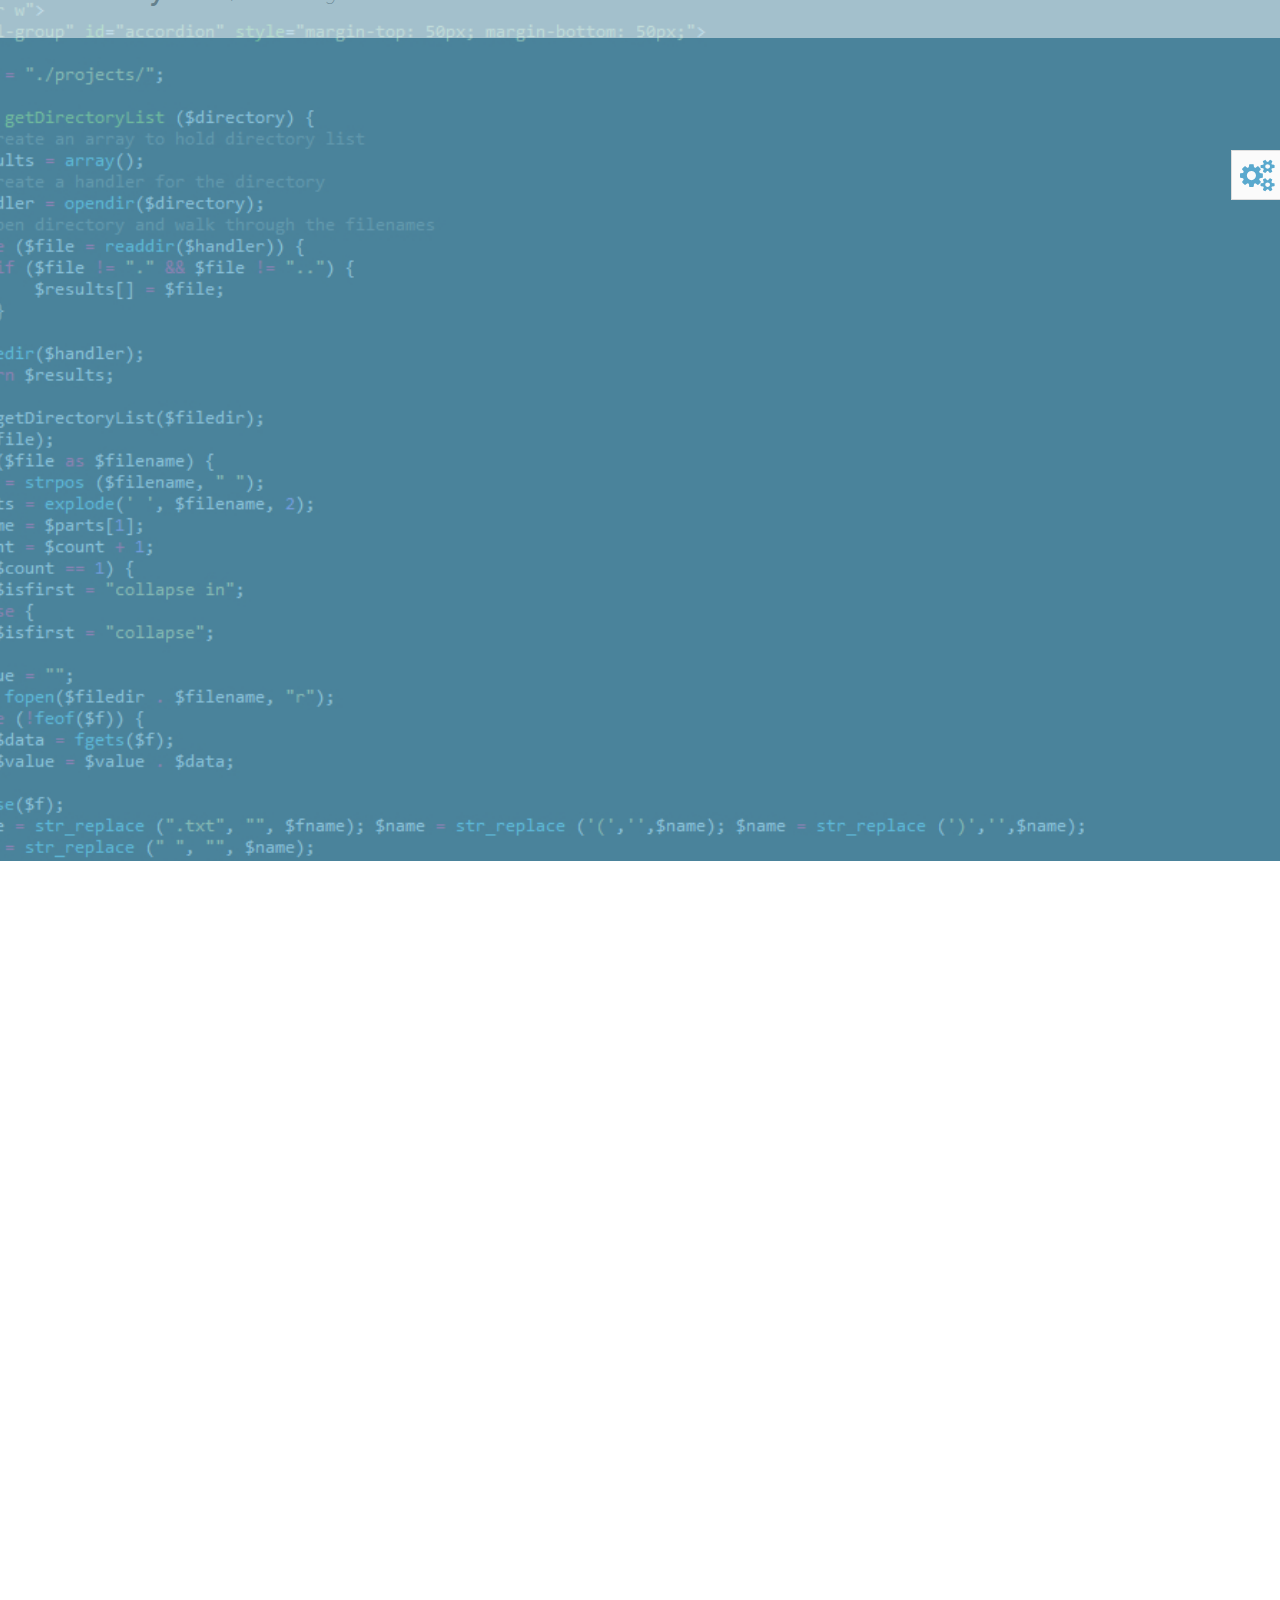
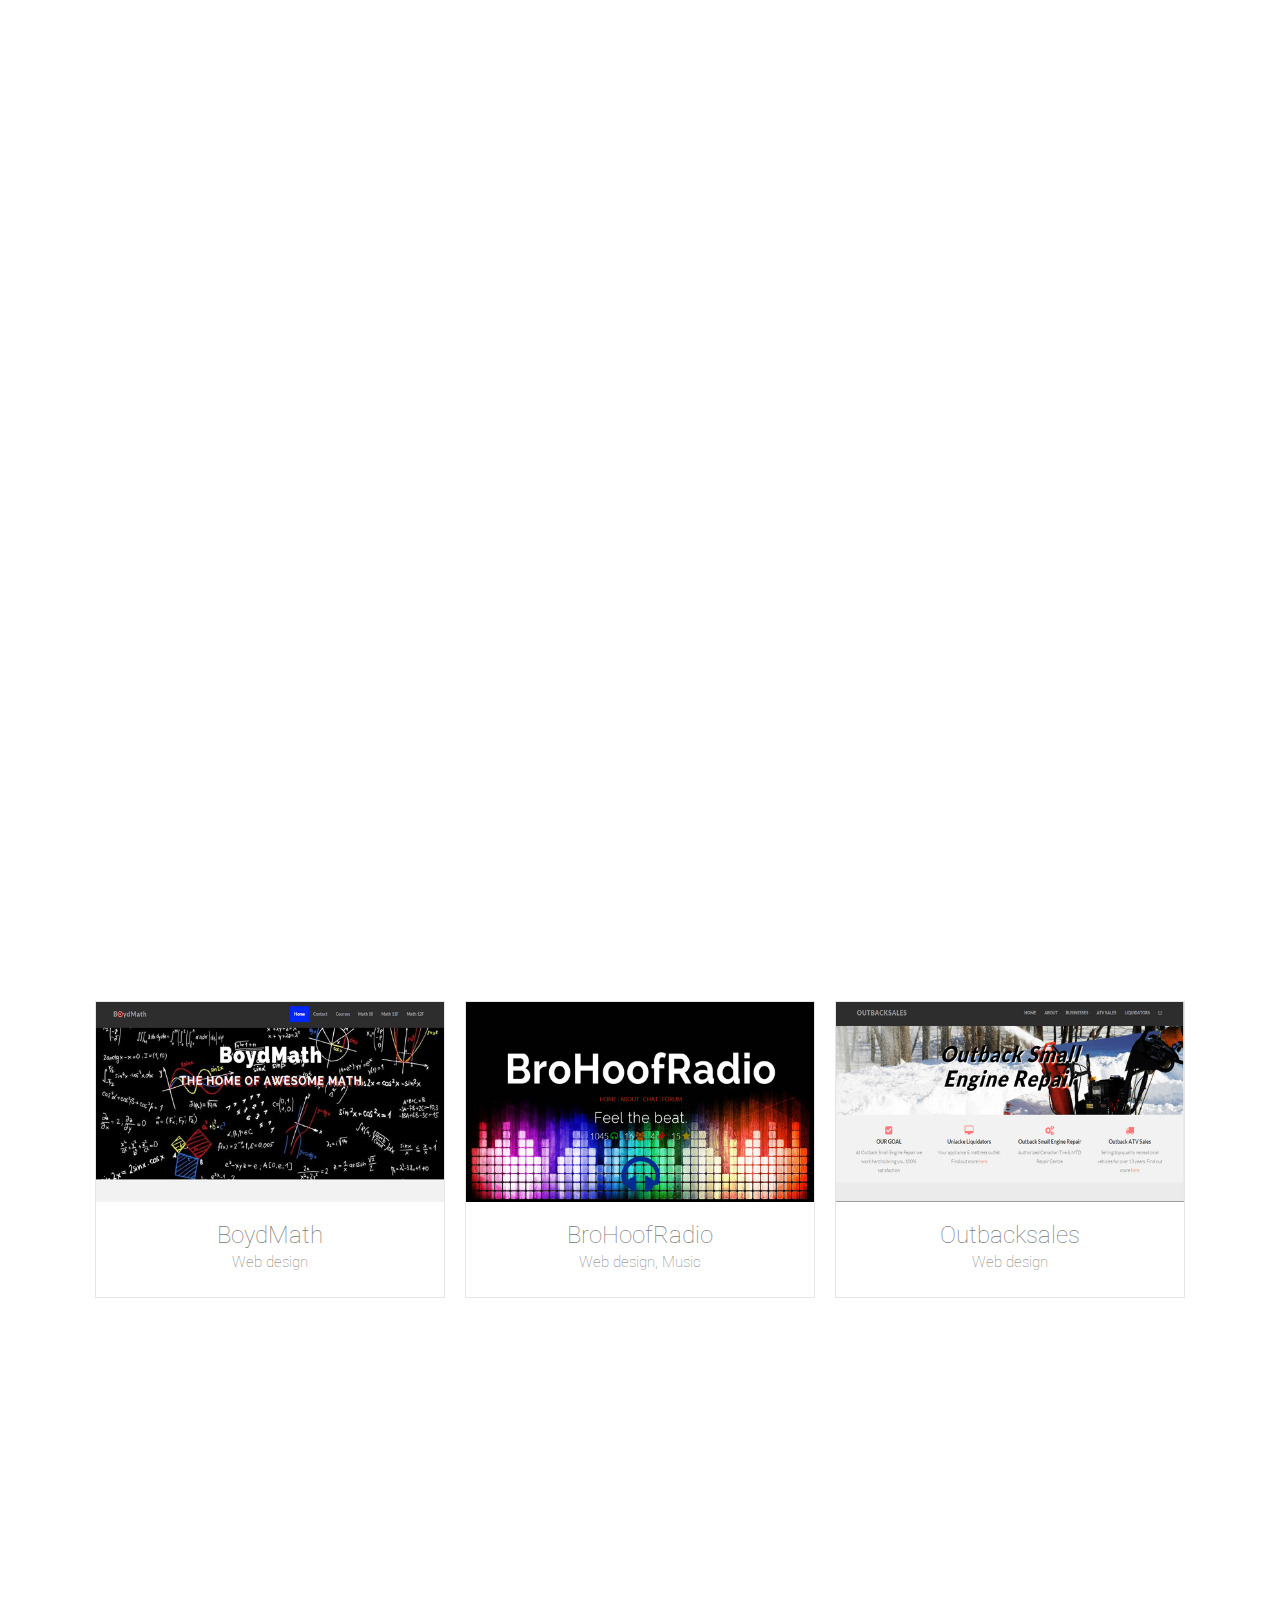
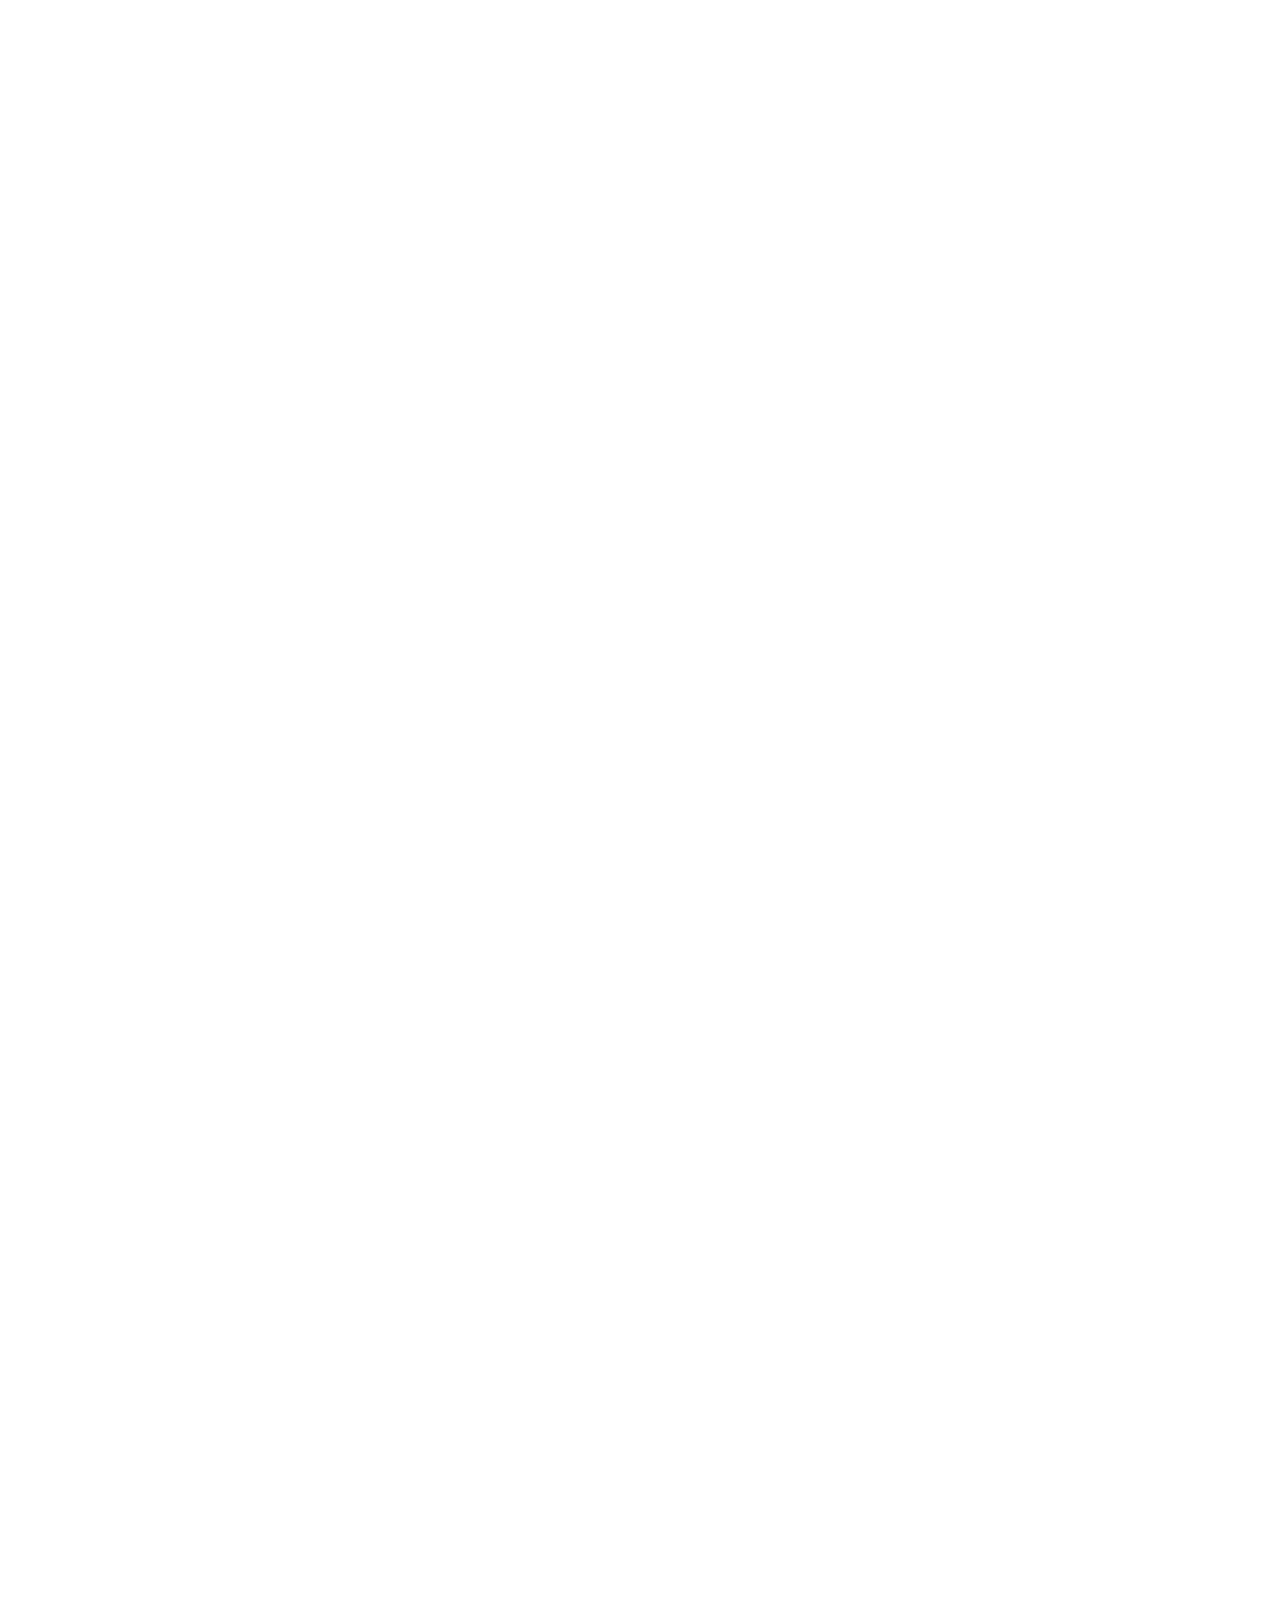
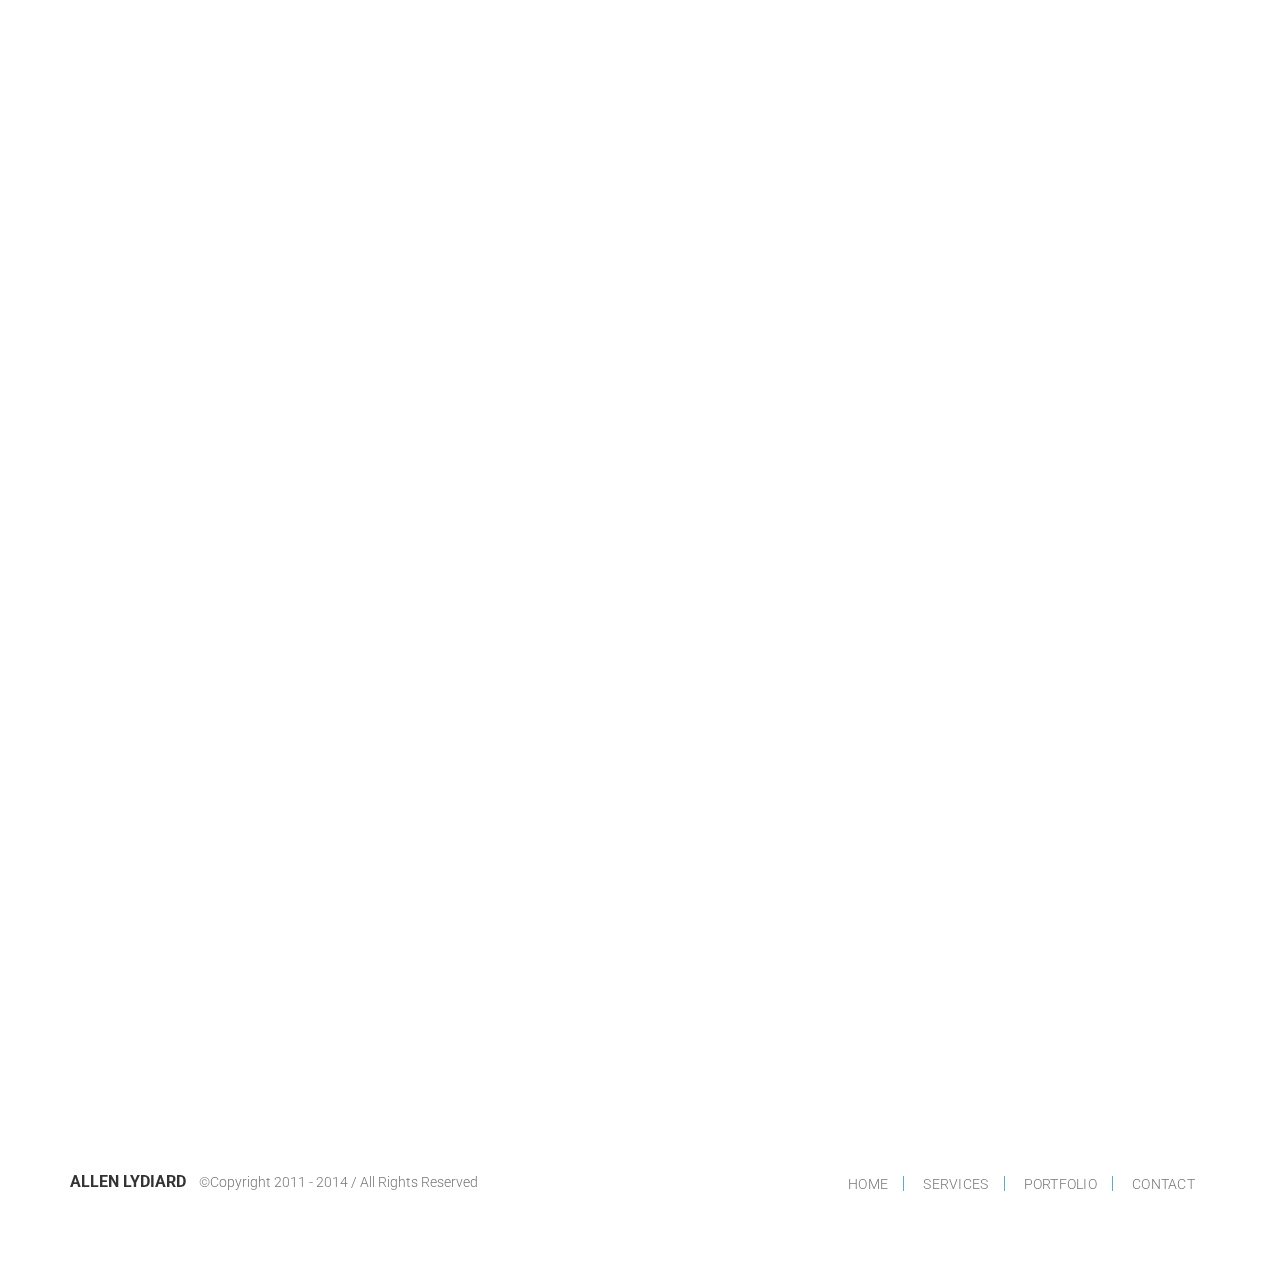
==== index.html @ 150e56ae "added files" ====
<!DOCTYPE html>
<html lang="en-US" class="no-js">
	<head>

		<!-- ==============================================
		Title and Meta Tags
		=============================================== -->
		<meta charset="utf-8">
		<title>Allen Lydiard Web Designer</title>
		<meta name="viewport" content="width=device-width, initial-scale=1, maximum-scale=1">
		<meta http-equiv="X-UA-Compatible" content="IE=edge">

		<!-- ==============================================
		Favicons
		=============================================== -->
		<link rel="shortcut icon" href="assets/favicon.ico">
		<link rel="apple-touch-icon" href="assets/apple-touch-icon.png">
		<link rel="apple-touch-icon" sizes="72x72" href="assets/apple-touch-icon-72x72.png">
		<link rel="apple-touch-icon" sizes="114x114" href="assets/apple-touch-icon-114x114.png">
		
		<!-- ==============================================
		CSS
		=============================================== -->    
		<link rel="stylesheet" href="css/bootstrap.min.css">
		<link rel="stylesheet" href="css/font-awesome.css">
		<link rel="stylesheet" href="css/flexslider.css">
		<link id="main" rel="stylesheet" href="css/shapes-blue.css">
		<link id="theme" rel="stylesheet" href="css/shapes-blue.css">
		<link rel="stylesheet" href="css/style-switcher.css">
		
		
		<!-- ==============================================
		Fonts
		=============================================== -->
		<link href='http://fonts.googleapis.com/css?family=Roboto:400,100,100italic,300,300italic,400italic,500,500italic,700,700italic,900,900italic' rel='stylesheet' type='text/css'>
		<!-- ==============================================
		JS
		=============================================== -->
			
		<!--[if lt IE 9]>
			<script src="js/respond.min.js"></script>
		<![endif]-->
		
		<script type="text/javascript" src="js/libs/modernizr.min.js"></script>
		
		
	</head>
  
	<body data-spy="scroll" data-target="#main-nav" data-offset="400">
	
		<!--=== PAGE PRELOADER ===-->
		<div id="page-loader"><h1 class='loader-logo'>Allen Lydiard<span> / Web Designer</span></h1><span class="page-loader-gif"></span></div>
		
		<!--=== BACKGROUND ===-->
		<div id="backgrounds" data-backgrounds="assets/1.jpg,assets/2.jpg,assets/3.jpg"></div>
		<div id="color-overlay"></div>
	
		<!-- ==============================================
		MAIN NAV
		=============================================== -->
		<div id="main-nav" class="navbar navbar-fixed-top">
			<div class="container">
			
				<div class="navbar-header">
				
					<button type="button" class="navbar-toggle" data-toggle="collapse" data-target="#site-nav">
						<span class="icon-bar"></span><span class="icon-bar"></span><span class="icon-bar"></span>
					</button>
					
					<!-- ======= LOGO ========-->
					<a class="navbar-brand scrollto" href="index.html#home"><i>Allen Lydiard<span> / Web Designer</span></i></a>
					<!-- <a class="navbar-brand scrollto ir-logo" href="#home">SHAPES<span> / Creative Studio</span></a> -->
				
				</div>
				
				<div id="site-nav" class="navbar-collapse collapse">
					<ul class="nav navbar-nav navbar-right">
						<li class="sr-only">
							<a href="index.html#home" class="scrollto">Home</a>
						</li>
						<li>
							<a href="index.html#services" class="scrollto">Services</a>
						</li>
						<li>
						<a href="index.html#portfolio" class="scrollto">Portfolio</a>
						</li>
						<li>
							<a href="index.html#about" class="scrollto">About</a>
						</li>
						<li>
						<a href="index.html#contact" class="scrollto">Contact</a>
						</li>
					</ul>
				</div><!--End navbar-collapse -->
				
			</div><!--End container -->
			
		</div><!--End main-nav -->
		
		<!-- ==============================================
		HEADER
		=============================================== -->
		<header id="home" class="jumbotron">
		
			<div class="container">
			
				<img class="img-responsive img-center header-logo" src="assets/drop.png" alt="">
			
				<div class="message-box clearfix">
				
					<div class="first-line">
						<p>Hello I am Allen and I am a web</p>
					</div>	
					
					<div class="second-line flexslider home-slider">
					
						<ul class="slides">
						
							<li><p>Designer</p></li>
							
							<li><p>Programmer</p></li>
							
						</ul>
						
					</div><!--End home-slider -->
					
				</div><!--End message-box -->
				
			</div><!--End container -->
			
		</header><!--End header -->
		
		<!-- ==============================================
		SERVICES
		=============================================== -->
		<section id="services" class="padding-bottom bg-light">
		
			<div class="container">
					
				<div class="section-header scrollimation fade-up">
				
					<div class="section-icon"><i class="fa fa-wrench"></i></div>
				
					<h1 class="section-title">Services</h1>
					
					<p class="section-description lead">I design and create awesome websites, as well I also fix computers no matter if its hardware, software, or malware. I also host websites.</p>
					
				</div><!--End section-header -->
			
				<div class="row">
					
						<div class="col-sm-4 item text-center scrollimation scale-in">
						
							<div class="icon"><i class="fa fa-tint"></i></div>
							<h3>I Design</h3>
							<h4>Websites</h4>
							<h4>Logos</h4>
							<h4>Slogans</h4>
							
						</div>
						
						<div class="col-sm-4 item text-center scrollimation scale-in d1">
						
							<div class="icon"><i class="fa fa-laptop"></i></div>
							<h3>I fix</h3>
							<h4>Hardware issues</h4>
							<h4>Software issues</h4>
							<h4>Malware infections</h4>
							
						</div>
						
						<div class="col-sm-4 item text-center scrollimation scale-in d2">
						
							<div class="icon"><i class="fa fa-heart-o"></i></div>
							<h3>I enjoy</h3>
							<h4>Designing</h4>
							<h4>Programming</h4>
							<h4>Helping</h4>
							
						</div>
						
					</div><!--End row -->
						
				<br/>
				<p class="lead text-center scrollimation fade-in">Want to talk about a custom solution? Contact me to discuss about it.</p>
				<p class="text-center scrollimation scale-in"><a class="btn btn-theme btn-lg scrollto" href="index.html#contact">Contact me</a></p>
				
			</div><!--End container -->
			
		</section><!--End services section-->
		
		<!-- ==============================================
		CALL TO ACTION
		=============================================== -->			
		<section class="bg-transparent cta">
		
			<div class="container">
			
				<div class="row">
					<div class="col-md-9 cta-message scrollimation fade-right">
						<p><strong>Web design</strong> is not just a job its also a passion and hobby for me</p>
					</div>
					<div class="col-md-3 cta-button scrollimation fade-left">
						<!-- nope--><p class="text-center"><a class="btn btn-theme btn-lg" href="index.html#portfolio" class="scrollto"><i class="fa fa-sitemap"></i>See the websites I designed.</a></p>
					</div>
				</div><!--End row-->
				
			</div><!--End container -->
			
		</section><!--End Call to Action -->

		<!-- ==============================================
		PORTFOLIO
		=============================================== -->		
		<section  id="portfolio">
		
			<div class="bg-light"><!--Start portfolio header -->
			
				<div class="container">
						
					<div class="section-header scrollimation fade-up">
					
						<div class="section-icon"><i class="fa fa-suitcase"></i></div>
					
						<h1 class="section-title">Portfolio</h1>
						
						<p class="section-description lead">I work hard to design a website that suits and meets the needs and wants of a client</p>
						
					</div><!--End section-header -->
					
					<!--==== Portfolio Filters ====-->
					
					<div id="filter-works" class="scrollimation fade-in">
					
						<ul data-filter="category">
							<li class="active">
								<a href="index.html#" data-category="*">All Categories</a>
							</li>
							<li>
								<a href="index.html#" data-category=".web-design">Web Design</a>
							</li>
<!-- 							<li>
								<a href="index.html#" data-category=".apps">Apps</a>
							</li>
							<li>
								<a href="index.html#" data-category=".ui-kits">UI Kits</a>
							</li>
						</ul>
						
						<ul data-filter="type">
							<li class="active">
								<a href="index.html#" data-type="*">All Types</a>
							</li>
							<li>
								<a href="index.html#" data-type=".image">Image</a>
							</li>
							<li>
								<a href="index.html#" data-type=".gallery">Gallery</a>
							</li>
							<li>
								<a href="index.html#" data-type=".video">Video</a>
							</li>
						</ul> -->
						
					</div><!--End portfolio filters -->
					
					
				
				</div><!--End container -->
			</div><!--End portfolio header -->
			
			
			<!--==== Project Preview Panel (DO NOT REMOVE)====-->
			
			<div id="preview-scroll"></div>
			<div id="preview-loader"></div>
			
			<div id="project-preview-wrapper">
			<div id="project-preview">
				
				<div class="container">
				
					<div class="preview-header">
						<h1 class="preview-title"></h1><span class="close-preview"><i class="fa fa-times"></i></span>
					</div>
				
					<div class="row">
					
						<div id="preview-media" class="col-md-8"></div>
						
						<div id="preview-details" class="col-md-4">
							<h2>Project Details</h2>
							<ul></ul>
						</div>
						
					</div>
					
					<div id="preview-content" class="row"></div>
				
				</div><!--End container -->
				
			</div><!--End #project-preview panel-->
			</div><!--End #project-preview-wrapper-->
			
			<div class="padding-bottom bg-light"><!--Start Projects Band-->
			
				<div class="container masonry-wrapper">
				
					<div id="projects-container" class="">
					
						<!-- ==============================================
						SINGLE PROJECT ITEM
						=============================================== -->	
						 <article class="project-item web-design image y2013">
							<a href="index.html#">
								<img class="img-responsive project-thumb" src="assets/projects/bm.png"  alt="">
								
								<div class="details">
									<h3 class="project-title">BoydMath</h3>
									<small>Web design</small>
								</div>
							</a>
							
							<div class="sr-only">
								<div class="project-media" data-images="assets/projects/bm.png,assets/projects/bm1.png"></div>
								<div class="project-attributes">
									<div class="newline"><span>Date : </span>March 2014</div>
									<div class="newline"><span>Client : </span>Mr.Boyd(My Grade 10 Math Teacher)</div>
									<div class="newline"><span>Categories : </span>Web Design</div>
									<div class="newline"><span>Website : </span><a href="http://www.boydmath.ca">www.boydmath.ca</a></div>
								</div>
							
								<div class="project-description">
								
									<div class="col-md-4">
										<h2>The Challenge</h2>
										<p>I didn't like the website my math teacher had before so I decided to build him a new one</p>
									</div>
									
									<div class="col-md-4">
										<h2>The Solution</h2>
										<p>Build an easy to navigate and good looking website</p>
									</div>
									
									<div class="col-md-4">
										<h2>The Result</h2>
										<p>A very awesome and easy to use website.</p>
									</div>
									
								</div>
							</div><!-- End Project Preview -->
							
						</article>
						<!-- ==============================================
						END PROJECT ITEM
						=============================================== -->						
						
						<article class="project-item web-design apps gallery y2013">
							<a href="index.html#">
								<img class="img-responsive project-thumb" src="assets/projects/bhr.png"  alt=""><!--Project thumb -->
								
								<div class="details">
									<h3 class="project-title">BroHoofRadio</h3><!--Project Title -->
									<small>Web design, Music</small><!--Project Categories -->
								</div>
							</a>
							<!--==== Project Preview ====-->
							<div class="sr-only">
								<div class="project-media" data-images="assets/projects/bhr.png,assets/projects/bhr1.png"></div>
								<div class="project-attributes">
									<div class="newline"><span>Date : </span>December 2013</div>
									<div class="newline"><span>Client : </span>BroHoofRadio</div>
									<div class="newline"><span>Categories : </span>Web Design, Music</div>
									<div class="newline"><span>Website : </span><a href="http://www.brohoofradio.co.uk">www.brohoofradio.co.uk</a></div>
								</div>
							
								<div class="project-description">
								
									<div class="col-md-4">
										<h2>The Challenge</h2>
										<p>My friend Rainin wanted a website for his radio station BroHoofRadio</p>
									</div>
									
									<div class="col-md-4">
										<h2>The Solution</h2>
										<p>Create a website that uses spreaker's api service to list and allow playback of all the radio recordings and tracks.</p>
									</div>

									 <div class="col-md-4">
										<h2>The Result</h2>
										<p>An amazing and awesome website for BroHoofRadio</p>
									</div>
									
								</div>
							</div><!-- End Project Preview -->
							
						</article>
						
						<!-- <article class="project-item ui-kits apps gallery y2013">
							<a href="index.html#">
								<img class="img-responsive project-thumb" src="assets/projects/moscow-tsum.jpg"  alt="">
								
								<div class="details">
									<h3 class="project-title">Moscow Tsum</h3><
									<small>UI-Kits, Gallery</small>
								</div>
							</a>
						
							<div class="sr-only">
								<div class="project-media" data-images="assets/projects/moscow-tsum-full1.jpg,assets/projects/moscow-tsum-full2.jpg"></div>
								<div class="project-attributes">
									<div class="newline"><span>Date : </span>May 2013</div>
									<div class="newline"><span>Client : </span>Google Inc.</div>
									<div class="newline"><span>Categories : </span>Apps, UI Kits</div>
									<div class="newline"><span>Website : </span><a href="index.html#link">www.example.com</a></div>
								</div>
							
								<div class="project-description">
								
									<div class="col-md-12">
										<h2>The Challenge</h2>
										<p>Lorem ipsum dolor sit amet, consectetur adipiscing elit. Nam sapien risus, blandit at fringilla ac, varius sed dolor. Donec augue lacus, vulputate sed consectetur facilisis, interdum pharetra ligula. Nulla suscipit erat nibh, ut porttitor nisl dapibus eu.</p>
										<p>Lorem ipsum dolor sit amet, consectetur adipiscing elit. Nam sapien risus, blandit at fringilla ac, varius sed dolor. Donec augue lacus, vulputate sed consectetur facilisis, interdum pharetra ligula. Nulla suscipit erat nibh, ut porttitor nisl dapibus eu.</p>
									</div>
									
								</div>
							</div>End Project Preview -->
							
						</article>
						
					<!--	<article class="project-item web-design ui-kits gallery y2012">
							<a href="index.html#">
								<img class="img-responsive project-thumb" src="assets/projects/own-the-nigh.jpg"  alt="">
								
								<div class="details">
									<h3 class="project-title">Own the Night</h3>
									<small>Web design, Gallery</small>
								</div>
							</a>
						
							<div class="sr-only">
								<div class="project-media" data-images="assets/projects/own-the-nigh-full1.jpg,assets/projects/own-the-nigh-full2.jpg"></div>
								<div class="project-attributes">
									<div class="newline"><span>Date : </span>November 2012</div>
									<div class="newline"><span>Client : </span>Company SA</div>
									<div class="newline"><span>Categories : </span>Web Design, UI Kits</div>
									<div class="newline"><span>Website : </span><a href="index.html#link">www.example.com</a></div>
								</div>
							
								<div class="project-description">
								
									<div class="col-md-4">
										<h2>The Challenge</h2>
										<p>Lorem ipsum dolor sit amet, consectetur adipiscing elit. Nam sapien risus, blandit at fringilla ac, varius sed dolor. Donec augue lacus, vulputate sed consectetur facilisis, interdum pharetra ligula. Nulla suscipit erat nibh, ut porttitor nisl dapibus eu.</p>
									</div>
									
									<div class="col-md-4">
										<h2>The Solution</h2>
										<p>Lorem ipsum dolor sit amet, consectetur adipiscing elit. Nam sapien risus, blandit at fringilla ac, varius sed dolor. Donec augue lacus, vulputate sed consectetur facilisis, interdum pharetra ligula. Nulla suscipit erat nibh, ut porttitor nisl dapibus eu.</p>
									</div>
									
									<div class="col-md-4">
										<h2>The Result</h2>
										<p>Lorem ipsum dolor sit amet, consectetur adipiscing elit. Nam sapien risus, blandit at fringilla ac, varius sed dolor. Donec augue lacus, vulputate sed consectetur facilisis, interdum pharetra ligula. Nulla suscipit erat nibh, ut porttitor nisl dapibus eu.</p>
									</div>
									
								</div>
							</div> End Project Preview -->
							
						</article>
						
						<!-- <article class="project-item apps video y2012">
							<a href="index.html#">
								<img class="img-responsive project-thumb" src="assets/projects/joyl.jpg"  alt="">
								
								<div class="details">
									<h3 class="project-title">Joyl</h3>
									<small>Apps, Video</small>
								</div>
							</a>
						
							<div class="sr-only">
								<div class="project-media" data-video='<iframe src="http://player.vimeo.com/video/81183852" width="500" height="281" frameborder="0" webkitallowfullscreen mozallowfullscreen allowfullscreen></iframe>'></div>
								<div class="project-attributes">
									<div class="newline"><span>Date : </span>June 2012</div>
									<div class="newline"><span>Client : </span>Microsoft Inc.</div>
									<div class="newline"><span>Categories : </span>Apps</div>
									<div class="newline"><span>Website : </span><a href="index.html#link">www.example.com</a></div>
								</div>
							
								<div class="project-description">
								
									<div class="col-md-6">
										<h2>The Challenge</h2>
										<p>Lorem ipsum dolor sit amet, consectetur adipiscing elit. Nam sapien risus, blandit at fringilla ac, varius sed dolor. Donec augue lacus, vulputate sed consectetur facilisis, interdum pharetra ligula. Nulla suscipit erat nibh, ut porttitor nisl dapibus eu.</p>
									</div>
									
									<div class="col-md-6">
										<h2>The Solution</h2>
										<p>Lorem ipsum dolor sit amet, consectetur adipiscing elit. Nam sapien risus, blandit at fringilla ac, varius sed dolor. Donec augue lacus, vulputate sed consectetur facilisis, interdum pharetra ligula. Nulla suscipit erat nibh, ut porttitor nisl dapibus eu.</p>
									</div>
									
								</div>
							</div>End Project Preview -->
							
						</article>
						
						<article class="project-item web-design apps video y2012">
							<a href="index.html#">
								<img class="img-responsive project-thumb" src="assets/projects/obs.png"  alt=""><!--Project thumb -->
								
								<div class="details">
									<h3 class="project-title">Outbacksales</h3><!--Project Title -->
									<small>Web design</small><!--Project Categories -->
								</div>
							</a>
							<!--==== Project Preview ====-->
							<div class="sr-only">
								<div class="project-media" data-images="assets/projects/obs.png,assets/projects/obs1.png,assets/projects/obs2.png"></div>
								<div class="project-attributes">
									<div class="newline"><span>Date : </span>February 2014</div>
									<div class="newline"><span>Client : </span>Garnet Trimper</div>
									<div class="newline"><span>Categories : </span>Web Design</div>
									<div class="newline"><span>Website : </span><a href="http://www.outbacksales.ca">www.outbacksales.ca</a></div>
								</div>
							
								<div class="project-description">
								
									<div class="col-md-4">
										<h2>The Challenge</h2>
										<p>Build a website for the client to advertise his businesses</p>
									</div>

										<div class="col-md-4">
										<h2>The Solution</h2>
										<p>Create a website where the user can learn about his businesses</p>
									</div>
									 <div class="col-md-4">
										<h2>The Result</h2>
										<p>A fine site that is easily useable.</p>
									</div>		
								</div>
							</div><!-- End Project Preview -->
							
						</article>
							
						<!-- <article class="project-item apps ui-kits video y2011">
							<a href="index.html#">
								<img class="img-responsive project-thumb" src="assets/projects/coffe_connect.jpg"  alt="">
								
								<div class="details">
									<h3 class="project-title">Coffee Connect</h3>
									<small>UI-Kits, Video</small>
								</div>
							</a>
						
							<div class="sr-only">
								<div class="project-media" data-video='<iframe width="640" height="360" src="http://www.youtube.com/embed/JOP-_8TFWn8?feature=player_detailpage&amp;html5=1" frameborder="0" allowfullscreen></iframe>'></div>
								<div class="project-attributes">
									<div class="newline"><span>Date : </span>November 2011</div>
									<div class="newline"><span>Client : </span>Company SA</div>
									<div class="newline"><span>Categories : </span>Apps, UI Kits</div>
									<div class="newline"><span>Website : </span><a href="index.html#link">www.example.com</a></div>
								</div>
							
								<div class="project-description">
								
									<div class="col-md-4">
										<h2>The Challenge</h2>
										<p>Lorem ipsum dolor sit amet, consectetur adipiscing elit. Nam sapien risus, blandit at fringilla ac, varius sed dolor. Donec augue lacus, vulputate sed consectetur facilisis, interdum pharetra ligula. Nulla suscipit erat nibh, ut porttitor nisl dapibus eu.</p>
									</div>
									
									<div class="col-md-4">
										<h2>The Solution</h2>
										<p>Lorem ipsum dolor sit amet, consectetur adipiscing elit. Nam sapien risus, blandit at fringilla ac, varius sed dolor. Donec augue lacus, vulputate sed consectetur facilisis, interdum pharetra ligula. Nulla suscipit erat nibh, ut porttitor nisl dapibus eu.</p>
									</div>
									
									<div class="col-md-4">
										<h2>The Result</h2>
										<p>Lorem ipsum dolor sit amet, consectetur adipiscing elit. Nam sapien risus, blandit at fringilla ac, varius sed dolor. Donec augue lacus, vulputate sed consectetur facilisis, interdum pharetra ligula. Nulla suscipit erat nibh, ut porttitor nisl dapibus eu.</p>
									</div>
									
								</div>
							</div> End Project Preview -->
							
						</article>
						
						<!-- <article class="project-item ui-kits video y2011">
							<a href="index.html#">
								<img class="img-responsive project-thumb" src="assets/projects/tagbrand.jpg"  alt="">
								
								<div class="details">
									<h3 class="project-title">Tagbrand</h3>
									<small>UI-Kits, Video</small>
								</div>
							</a>
							
							<div class="sr-only">
								<div class="project-media" data-video='<iframe width="640" height="360" src="http://www.youtube.com/embed/JuyB7NO0EYY?feature=player_detailpage&amp;html5=1" frameborder="0" allowfullscreen></iframe>'></div>
								<div class="project-attributes">
									<div class="newline"><span>Date : </span>October 2011</div>
									<div class="newline"><span>Client : </span>Microsoft Inc.</div>
									<div class="newline"><span>Categories : </span>UI Kits</div>
									<div class="newline"><span>Website : </span><a href="index.html#link">www.example.com</a></div>
								</div>
							
								<div class="project-description">
								
									<div class="col-md-6">
										<h2>The Challenge</h2>
										<p>Lorem ipsum dolor sit amet, consectetur adipiscing elit. Nam sapien risus, blandit at fringilla ac, varius sed dolor. Donec augue lacus, vulputate sed consectetur facilisis, interdum pharetra ligula. Nulla suscipit erat nibh, ut porttitor nisl dapibus eu.</p>
									</div>
									
									<div class="col-md-6">
										<h2>The Solution</h2>
										<p>Lorem ipsum dolor sit amet, consectetur adipiscing elit. Nam sapien risus, blandit at fringilla ac, varius sed dolor. Donec augue lacus, vulputate sed consectetur facilisis, interdum pharetra ligula. Nulla suscipit erat nibh, ut porttitor nisl dapibus eu.</p>
									</div>
									
								</div>
							</div>End Project Preview -->
							
						</article>
						
						<!-- <article class="project-item apps image y2011">
							<a href="index.html#">
								<img class="img-responsive project-thumb" src="assets/projects/owzzup.jpg"  alt="">
								
								<div class="details">
									<h3 class="project-title">Owzzup</h3>
									<small>Apps, Image</small>
								</div>
							</a>
							
							<div class="sr-only">
								<div class="project-media" data-images="assets/projects/owzzup-full.jpg"></div>
								<div class="project-attributes">
									<div class="newline"><span>Date : </span>April 2011</div>
									<div class="newline"><span>Client : </span>Google Inc.</div>
									<div class="newline"><span>Categories : </span>Apps</div>
									<div class="newline"><span>Website : </span><a href="index.html#link">www.example.com</a></div>
								</div>
							
								<div class="project-description">
								
									<div class="col-md-12">
										<h2>The Challenge</h2>
										<p>Lorem ipsum dolor sit amet, consectetur adipiscing elit. Nam sapien risus, blandit at fringilla ac, varius sed dolor. Donec augue lacus, vulputate sed consectetur facilisis, interdum pharetra ligula. Nulla suscipit erat nibh, ut porttitor nisl dapibus eu.</p>
										<p>Lorem ipsum dolor sit amet, consectetur adipiscing elit. Nam sapien risus, blandit at fringilla ac, varius sed dolor. Donec augue lacus, vulputate sed consectetur facilisis, interdum pharetra ligula. Nulla suscipit erat nibh, ut porttitor nisl dapibus eu.</p>
									</div>
									
								</div>
							</div> End Project Preview -->
							
						</article>
						
					</div><!-- End #projects-container --> 
					
				</div><!-- End container --> 
				
				<div class="container">
					<br/>
					<p class="lead text-center scrollimation fade-in">I are ready for the next challenge. <span class="primary">Yours!</span></p>
					<p class="text-center scrollimation scale-in"><a class="btn btn-theme btn-lg scrollto" href="index.html#contact">Contact me</a></p>
					
				</div>
			</div><!--End Projects Band-->
			
		</section><!-- End portfolio section -->
			
		<!-- ==============================================
		TESTIMONIALS
		=============================================== -->	
	<!--	<section id="testimonials" class="bg-transparent">
		
			<div class="container scrollimation fade-left">
			
				<div class="quote-icon"><!-- Testimonials Icon 
					<i class="fa fa-quote-left"></i>
				</div>
				
				<div class="row">
				
					<div class="col-sm-8 col-sm-offset-2">
					
						<div id="testimonials-slider" class="flexslider">
						
							<ul class="slides">
								<!--Single Testimonial
								<li>
									<p class="testimonial">Lorem ipsum dolor sit amet, consectetur adipiscing elit. Nam sapien risus, blandit at fringilla ac, varius sed dolor.</p>
									<img class="client-img img-circle" src="assets/client1.jpg" alt="" />
									<p class="client">John Doe / <span>Google Inc.</span></p>
								</li><!--End Single Testimonial
								<li>
									<p class="testimonial">Lorem ipsum dolor sit amet, consectetur adipiscing elit. Nam sapien risus, blandit at fringilla ac, varius sed dolor.</p>
									<img class="client-img img-circle" src="assets/client2.jpg" alt="" />
									<p class="client">John Doe / <span>Microsoft</span></p>
								</li>
								<li>
									<p class="testimonial">Lorem ipsum dolor sit amet, consectetur adipiscing elit. Nam sapien risus, blandit at fringilla ac, varius sed dolor.</p>
									<img class="client-img img-circle" src="assets/client3.jpg" alt="" />
									<p class="client">John Doe / <span>Amazon</span></p>
								</li>
							</ul>
							
						</div><!-- End slider -->
						
					</div><!-- End col -->
					
				</div><!-- End row -->
				
			</div><!-- End container -->
			
		</section><!-- End Testimonials section -->
		
		<!-- ==============================================
		ABOUT
		=============================================== -->
		<section id="about" class="padding-bottom bg-light">
		
			<div class="container">
					
				<div class="section-header scrollimation fade-up">
				
					<div class="section-icon"><i class="fa fa-users"></i></div>
				
					<h1 class="section-title">About me</h1>
					
					<p class="section-description lead">Learn more about me here</p>
					
				</div><!--End section-header -->
			
				<div class="row">
					
					<!--Single Member
					<div class="col-sm-4 member text-center scrollimation fade-right d2">
						
						<div class="member-title">
							<h2>Richard Roe</h2>
							<p>Lead Developer</p>
						</div>
						
						<div class="img-wrapper">
							<img class="img-responsive shadow" src="assets/member1_shadow_new.png" alt="">
							<img class="img-responsive main-img" src="assets/member1_new.png" alt="">
						</div>
						
						<a class="details-btn" href="index.html#link" data-toggle="collapse" data-target="#member1-details"><i class="fa fa-plus"></i><span>Info</span></a>
						
						<div id="member1-details" class="collapse">
						
							<div class="member-details">
							
								<p>Lorem ipsum dolor sit amet, consectetur adipiscing elit. Quisque imperdiet nibh nec adipiscing accumsan. Phasellus eu dapibus magna. Sed rutrum est dapibus ipsum ultricies, et tempus nisl commodo. Ut massa nibh, tempor et vehicula id, adipiscing id augue. Nam lobortis nunc et sapien dictum bibendum. Proin sit amet mauris aliquet, lobortis turpis eu, tincidunt felis. Integer semper mauris nec tellus mollis, at bibendum nunc euismod.</p> 
								<ul class="member-socials">
									<li><a href="index.html#link"><i class="fa fa-twitter"></i></a></li>
									<li><a href="index.html#link"><i class="fa fa-facebook"></i></a></li>
									<li><a href="index.html#link"><i class="fa fa-google-plus"></i></a></li>
								</ul>
							</div>
						</div>
					</div> End Single Member-->
					
					<div class="col-sm-4 member lead-member text-center scrollimation fade-in d1">
						
						<div class="member-title">
							<h2>Allen Lydiard</h2>
							<p>Designer, Programmer &amp; Owner</p>
						</div>
						
						<div class="img-wrapper">
							<img class="img-responsive shadow" src="assets/meshadow.png" alt="">
							<img class="img-responsive main-img" src="assets/me.png" alt="">
						</div>
						
						<a class="details-btn" data-toggle="collapse" data-target="#member2-details"><i class="fa fa-plus"></i><span>Info</span></a>
						
						<div id="member2-details" class="collapse">
						
							<div class="member-details">
							
								<p>Hello I am a young web programmer/designer I enjoy helping friends and family with computer technology and I am always willing to lend a hand. I am a friendly person and easy to get along with so if you have any questions feel free to ask.</p> 
								<ul class="member-socials">
									<li><a href="http://www.twitter.com/allenlydiard"><i class="fa fa-twitter"></i></a></li>
									<li><a href="https://www.facebook.com/allen.lydiard"><i class="fa fa-facebook"></i></a></li>
									<li><a href="https://plus.google.com/u/0/115514856674002576357/"><i class="fa fa-google-plus"></i></a></li>
								</ul>
							</div>
						</div>
					</div>
					
					<!-- <div class="col-sm-4 member text-center scrollimation fade-left d3">
					
						<div class="member-title">
							<h2>Jane Doe</h2>
							<p>Designer</p>
						</div>
						
						<div class="img-wrapper">
							<img class="img-responsive shadow" src="assets/member3_shadow.png" alt="">
							<img class="img-responsive main-img" src="assets/member3.png" alt="">
						</div>
						
						<a class="details-btn" href="index.html#link" data-toggle="collapse" data-target="#member3-details"><i class="fa fa-plus"></i><span>Info</span></a>
						
						<div id="member3-details" class="collapse">
						
							<div class="member-details">
							
								<p>Lorem ipsum dolor sit amet, consectetur adipiscing elit. Quisque imperdiet nibh nec adipiscing accumsan. Phasellus eu dapibus magna. Sed rutrum est dapibus ipsum ultricies, et tempus nisl commodo. Ut massa nibh, tempor et vehicula id, adipiscing id augue. Nam lobortis nunc et sapien dictum bibendum. Proin sit amet mauris aliquet, lobortis turpis eu, tincidunt felis. Integer semper mauris nec tellus mollis, at bibendum nunc euismod.</p> 
								<ul class="member-socials">
									<li><a href="index.html#link"><i class="fa fa-twitter"></i></a></li>
									<li><a href="index.html#link"><i class="fa fa-facebook"></i></a></li>
									<li><a href="index.html#link"><i class="fa fa-google-plus"></i></a></li>
								</ul>
							</div>
						</div>
					</div>
					
				</div> End row -->
				
			</div><!--End container -->
			
		</section><!--End about section-->
	
		<!-- ==============================================
		TWITTER FEED
		=============================================== -->	
		<section id="twitter" class="bg-transparent">
		
			<div class="container scrollimation fade-right">
			
				<div class="twitter-icon"><!-- Twitter Icon -->
					<i class="fa fa-twitter"></i>
				</div>
				
				<div class="row">
				
					<div class="col-sm-8 col-sm-offset-2">
					
						<div id="twitter-slider" class="flexslider" data-widget-id="451148333038329856" data-tweets-length="3">
						
						</div><!-- End slider -->
						
					</div><!-- End col -->
					
				</div><!-- End row -->
				
			</div><!-- End container -->
			
		</section><!-- End Twitter section -->

		<!-- ==============================================
		CONTACT
		=============================================== -->	
		<section id="contact" class="padding-bottom bg-light">
		
			<div class="container">
			
				<div class="section-header scrollimation fade-up">
				
					<div class="section-icon"><i class="fa fa-envelope"></i></div>
				
					<h1 class="section-title">Contact</h1>
					
					<p class="section-description lead">Are you ready to start your project? I will help you.<br/>Feel free to email me or call me.</p>
					
				</div><!--End section-header -->
				
				<div class="row">
				
					<!--=== Contact Form ===-->

					<form id="contact-form" class="col-sm-6 scrollimation fade-right" action="./mail.php" method="post" novalidate>
						
						<h3 class="primary">Drop us a line</h3>
						
						<div class="form-group">
						  <label class="control-label" for="contact-name">Name</label>
						  <div class="controls">
							<input id="contact-name" name="contactName" placeholder="Your name" class="form-control input-lg requiredField" type="text" data-error-empty="Please enter your name">
							<i class="fa fa-user"></i>
						  </div>
						</div><!-- End name input -->
						
						<div class="form-group">
						  <label class="control-label" for="contact-mail">Email</label>
						  <div class=" controls">
							<input id="contact-mail" name="email" placeholder="Your email" class="form-control input-lg requiredField" type="email" data-error-empty="Please enter your email" data-error-invalid="Invalid email address">
							<i class="fa fa-envelope"></i>
						  </div>
						</div><!-- End email input -->
						
						<div class="form-group">
						  <label class="control-label" for="contact-message">Message</label>
							<div class="controls">
								<textarea id="contact-message" name="comments"  placeholder="Your message" class="form-control input-lg requiredField" rows="6" data-error-empty="Please enter your message"></textarea>
								<i class="fa fa-comment"></i>
							</div>
						</div><!-- End textarea -->
						
						<p><button name="submit" type="submit" class="btn btn-theme btn-block" data-error-message="Error!" data-sending-message="Sending..." data-ok-message="Message Sent"><i class="fa fa-location-arrow"></i>Send Message</button></p>
						<input type="hidden" name="submitted" id="submitted" value="true" />
						
					</form><!-- End contact-form -->
				
					<div class="col-sm-5 col-sm-offset-1 contact-info">
						
						<div class="scrollimation scale-in">
						<h3 class="primary">Contact me</h3>
							<ul class="address">
								<!--<li><span><i class="fa fa-map-marker fa-fw"></i></span>W325 State Road 123<br> 
								Mondovi, WI(Wisconsin) 98746-54321</li> -->
								<li><span><i class="fa fa-phone fa-fw"></i></span>(902) 222 - 5606</li>
					            <!-- <li><span><i class="fa fa-print fa-fw"></i></span>(123) 456 - 7890</li> -->
								<li><span><i class="fa fa-envelope fa-fw"></i></span><a href="mailto:fm1337@fm1337.com">fm1337@fm1337.com</a></li>
							</ul>
						</div>
						
			<!-- 			<div class="scrollimation scale-in">
							<h3 class="primary">Business Hours</h3>
							<ul class="hours">
								<li><span>Mon - Fri : </span>9am - 5pm</li>
								<li><span>Saturday : </span>9am - 2pm</li>
								<li><span>Sunday : </span> - </li>
							</ul>
						</div> -->
						
<!-- 						<div class="map scrollimation scale-in">
							<img class="img-responsive" src="assets/map.png" alt=""/>
							<a class="spot" style="top:38%; left:26.5%;" data-toggle="tooltip" title="Find Us on Google Maps" href="https://maps.google.com/maps?saddr=40.720201,-74.00568&amp;hl=en&amp;sll=40.679597,-73.968887&amp;sspn=0.141898,0.338173&amp;mra=mift&amp;mrsp=0&amp;sz=12&amp;t=m&amp;z=12" target="_blank"><span></span></a>
						</div> -->
						
					</div><!-- End contact-info -->
				  
				</div><!-- End row -->
				
			</div><!-- End container -->
			
		</section><!-- End contact section -->

		<!-- ==============================================
		SOCIAL LINKS
		=============================================== -->	
		
		<section id="social-links" class="bg-transparent">
		
			<div class="container">
				<ul>
					<li class="scrollimation fade-up">
						<a href="http://www.twitter.com/allenlydiard" class="icon"><i class="fa fa-twitter"></i></a>
						<h4>Follow me on Twitter</h4>
					</li>
					<li class="scrollimation fade-up d1">
						<a href="https://www.facebook.com/allen.lydiard" class="icon"><i class="fa fa-facebook"></i></a>
						<h4>I'm on Facebook</h4>
					</li>
					<li class="scrollimation fade-up d2">
						<a href="http://www.youtube.com/firemaster1337" class="icon"><i class="fa fa-youtube"></i></a>
						<h4>Find me on Youtube</h4>
					</li>
					<li class="scrollimation fade-up d3">
						<a href="https://plus.google.com/u/0/115514856674002576357/" class="icon"><i class="fa fa-google-plus"></i></a>
						<h4>Find me on Google+</h4>
					</li>
				</ul>
					
			</div><!--End container -->
			
		</section><!--End skills section -->
		
		<!-- ==============================================
		FOOTER
		=============================================== -->	
		<footer id="main-footer">
		
			<div class="container">
			
				<div class="row">
				
					<div class="col-sm-6 left-col">
						<p><span>Allen Lydiard</span> &copy;Copyright 2011 - 2014 / All Rights Reserved</p>
					</div>
					
					<div class="col-sm-6 right-col">
						
						<ul class="footer-nav">
							<li><a class="scrollto" href="index.html#home">Home</a></li>
							<li><a class="scrollto" href="index.html#services">Services</a></li>
							<li><a class="scrollto" href="index.html#portfolio">Portfolio</a></li>
							<li><a class="scrollto" href="index.html#contact">Contact</a></li>
						</ul>
						
					</div>
					
				</div><!-- End row -->
				
			</div><!-- End container -->
			
		</footer><!-- End footer -->
		
		
		<!-- ==============================================
		SCRIPTS
		=============================================== -->	
		<script src="http://ajax.googleapis.com/ajax/libs/jquery/1.8.2/jquery.min.js"></script>
		<script>window.jQuery || document.write('<script src="js/libs/jquery-1.8.2.min.js">\x3C/script>')</script>
		
		<script src="js/libs/bootstrap.min.js"></script>
		<script src='js/jquery.scrollto.js'></script>
		<script src='js/jquery.flexslider.min.js'></script>
		<script src='js/twitterFetcher_v10_min.js'></script>
		<script src='js/jquery.fitvids.js'></script>
		<script src='js/jquery.masonry.min.js'></script>
		<script src="js/waypoints.min.js"></script>
		<script src="js/jquery.backstretch.min.js"></script>
		<script src="js/contact.js"></script>
		<script src="js/shapes.js"></script>
		<script src="js/style-switcher.js"></script>
		
		<!--Style Switcher-->
		<div id="style-switcher">
		<div id="toggle-switcher"><i class="fa fa-cogs"></i></div>
		<h3>Toggle Overlay</h3>
		<a class="toggle-overlay" href="index.html#">ON</a>
<!-- 		<h1>Change Color</h1>
		<ul>
			<li id="blue"></li>
			<li id="light-blue"></li>
			<li id="green"></li>
			<li id="grass"></li>
			<li id="red"></li>
			<li id="orange"></li>
			<li id="sepia"></li>
			<li id="yellow"></li>
			<li id="purple"></li>
			<li id="pink"></li>
		</ul> -->
		</div><!--End Style Switcher-->
		
	</body>
	
</html>
---- css/shapes-blue.css ----
/*--------------------
-----Main Styles------
----------------------*/
body{
	font-family: Roboto, sans-serif;
	font-size:18px;
	color:#5d5e5f;
	font-weight:100;
	overflow-x:hidden;
}

h1,
h2,
h3,
h4,
h5,
h6{
	font-family: Roboto, sans-serif;
    font-weight:100;
}

p {
    font-size:16px;
    line-height:24px;
    font-weight:300;
    margin-bottom:20px;
}

.lead {
    font-size:20px;
    line-height:28px;
    font-weight:100;
    letter-spacing:0.02em;
    margin-top:40px;
    margin-bottom:40px;
}

a,
a:hover,
a:focus {
    outline:none !important;
    text-decoration:none;
}

a {
  color: #5AA9CE;
  text-decoration: none;
}

a:hover,
a:focus {
  color: #5AA9CE;
  text-decoration: underline;
}

.bg-transparent a {
  color: #fff;
  text-decoration: underline;
}

.bg-transparent a:hover,
.bg-transparent a:focus {
  color: #fff;
  text-decoration: none;
}

a:focus,
.btn:focus {
  outline: none;
}

.primary {
	color:#5AA9CE;
}

/*----------------------
---Main Layout Styles---
------------------------*/
#page-loader {
    position:fixed;
    width:100%;
    height:100%;
    background:#fff;
    z-index:9999;
}

#page-loader .loader-logo{
    display:block;
	width:100%;
    position:absolute;
    top:50%;
	margin:-35px auto 0;
    text-transform:uppercase;
    font-size:64px;
	line-height:70px;
    font-weight:400;
	text-align:center;
    z-index:2;
}

#page-loader .loader-logo span {
    font-size:52px;
    font-weight:100;
}

#page-loader .page-loader-gif {
    display:block;
    position:absolute;
    top:50%;
    left:50%;
    margin-top:-64px;
    margin-left:-64px;
    width:128px;
    height:128px;
    background:url('../assets/page-loader-blue.gif') no-repeat;
    z-index:1;
}

#color-overlay {
    position:fixed;
    top:0;
    left:0;
    width:100%;
    height:100%;
	background:#5AA9CE;
	filter:alpha(opacity=70);
	opacity:0.7;
    z-index:-99999;
}

.img-center{
    margin:20px auto;
}

.padding-bottom {
    padding:0 0 80px;
}

.bg-light {
    background:#fff;
}

.bg-transparent {
    background:transparent;
    padding:60px 0 40px;
    border-top:60px solid rgba(255,255,255,0.3);
    border-bottom:60px solid rgba(255,255,255,0.3);
    color:#fff;
}

.no-rgba .bg-transparent {
    padding:120px 0 100px;
}

.no-overlay .bg-transparent {
    background:rgba(0,0,0,0.4);
}

#main-nav a.ir-logo {
    margin:0;
    margin-top:5px;
    padding:0;
    width:200px;
    height:50px;
	text-indent: 200%;
	white-space: nowrap;
	overflow: hidden;
    background: url("../assets/logo.png");
}

#main-nav a.ir-logo span{
    color:transparent;
    font:0/0 a;
}

.navbar {
    margin:0;
    border-radius:0;
}

.section-header{
    margin-top:120px;
    margin-bottom:60px;
    text-align:center;
    position:relative;
    border-top:1px dotted #5AA9CE;
    border-bottom:1px dotted #5AA9CE;
}

.section-icon{
    display:inline-block;
    position:absolute;
    top:-160px;
    left:50%;
    margin-left:-40px;
    background-color:#5AA9CE;
    width:80px;
    height:80px;
    text-align:center;
    border-radius:50%;
    z-index:1;
    overflow:hidden;
}

.section-icon [class*=fa]{
    font-size:32px;
    line-height:80px;
    color:#fff;
}

.section-title{
    display:inline-block;
    position:relative;
    top:-35px;
    margin:0px;
    padding:0 40px;
    background:#fff;
    font-size:42px;
    line-height:64px;
    font-weight:100;
    text-align:center;
	text-transform:uppercase;
    color:#7c7c7c;
}

.section-description {
    margin-top:-10px;
}

/*------------------
----- Buttons ------
--------------------*/
.btn-theme{
	color:#fff;
	background-color:#5AA9CE;
	padding:15px 40px;
	font-size:28px;
	font-weight:300;
	text-transform:uppercase;
	border:none;
	border-radius:2px;
	-webkit-transition:opacity 0.2s ease-out;
	transition:opacity 0.2s ease-out;
}

.btn-theme:hover,
a.btn-theme:hover{
	cursor:pointer;
	color:#fff;
	opacity:0.8;
}

.btn-theme:active,
.btn-theme:focus,
a.btn-theme:active,
a.btn-theme:focus{
	color:#fff;
}

.btn-theme [class*=fa]{
    margin-right:10px;
}

.bg-transparent .btn-theme {
    margin:0;
    background:transparent;
    border:3px solid #fff;
    border-radius:5px;
    font-size:21px;
    padding:15px 20px;
    text-decoration:none;
    -webkit-transition:all .2s ease-out;
    transition:all .2s ease-out;
}

.bg-transparent .btn-theme:hover {
    opacity:1;
    background:#fff;
    color:#5AA9CE;
}

/*----------------------
----Navigation Styles---
------------------------*/
#main-nav .navbar-toggle{
    border:1px solid rgba(255,255,255,0.5);
    border-radius:0;
}

#main-nav .icon-bar {
    background:#fff;
}

.navbar-brand,
.navbar-brand:hover,
.navbar-brand:active,
.navbar-brand:focus {
    padding:0 10px;
    font-size:28px;
    line-height:54px;
    font-weight:500;
    color:#818181;
    -webkit-transition:font-size .2s ease-out;
    transition:font-size .2s ease-out;
}

.navbar-brand span {
    font-size:75%;
    font-weight:100;
}

#main-nav.scrolled .navbar-brand{
    font-size:24px;
    color:#818181;
}

#main-nav{
    background:transparent;
    background:#fff;
    color:#fff;
    box-shadow:0 0 0px transparent;
    
}

#main-nav.scrolled{
    background:#fff;
    border-bottom:1px solid #eee;
}

#main-nav.scrolled .navbar-toggle{
    color:#5AA9CE;
    border-color:#5AA9CE;
}

#main-nav.scrolled .navbar-toggle .icon-bar{
    background:#5AA9CE;
}

#main-nav .container{
    padding:15px 20px;
    -webkit-transition:padding 0.3s ease-out;
    transition:padding 0.3s ease-out;
}

#main-nav.scrolled .container{
    padding:5px 20px;
}

#main-nav .nav a{
    position:relative;
    z-index:1;
}

#main-nav .nav a,
#main-nav .nav a:active,
#main-nav .nav a:hover{
    padding:0px 10px;
    font-size:16px;
    line-height:54px;
    font-weight:100;
    background:transparent;
    color:#777;
}

#main-nav .nav a:before {
    display:block;
    position:absolute;
    bottom:7px;
    left:50%;
    margin-left:-15px;
    content:"";
    width:0;
    height:1px;
    background:#5AA9CE;
    -webkit-transform:rotate(-45deg);
    -webkit-transform-origin:0% 100%;
    transform:rotate(-45deg);
    transform-origin:0% 100%;
    z-index:-1;
    opacity:0;
    -webkit-transition:all 0.3s ease-out;
    transition:all 0.3s ease-out;
}

#main-nav .nav a:hover:before {
    width:50px;
    opacity:1;
}

#main-nav .nav .active a:before {
    width:50px;
    opacity:1;
}

#main-nav.scrolled .nav a,
#main-nav.scrolled .nav a:active,
#main-nav.scrolled .nav a:hover{
    color:#777;
}

.no-csstransforms #main-nav .nav a:before {
	display:none;
}

.no-csstransforms #main-nav .nav a:hover,
.no-csstransforms #main-nav .nav .active a {
	color:#5AA9CE;
}

#main-nav li{
    background:transparent;
    margin:0 10px;
    border:2px solid transparent;
}

#main-nav .dropdown-menu a{
    font-size:14px;
}

/*----------------------
-----Header Styles------
------------------------*/

.jumbotron {
    background:transparent;
    color:#fff;
    padding:0;
    margin-bottom:0;
    min-height:500px;
}

.jumbotron .container {
    position:relative;
    top:0;
}

.jumbotron .container.scale-in{
	opacity:0;
	-webkit-transform: scale(0.5);
	-moz-transform: scale(0.5);
	-ms-transform: scale(0.5);
	transform:scale(0.5);
}

.jumbotron .container.scale-in.in{
	opacity:1;
	-webkit-transform: scale(1);
	-moz-transform: scale(1);
	-ms-transform: scale(1);
	transform:scale(1);
	-webkit-transition: -webkit-transform .6s cubic-bezier(.17,.89,.67,1.57), opacity .6s ease-out;
	transition: transform .6s cubic-bezier(.17,.89,.67,1.57), opacity .6s ease-out;
}

.jumbotron .message-box{
    margin:50px auto 0;
	background:transparent;
    padding:20px 0;
}

.jumbotron .first-line{
    text-align:center;
}

.jumbotron .second-line{
    text-align:center;
    overflow:hidden;
    border:none;
    box-shadow:none;
    background:transparent;
    margin:0;
    padding:0;
}

.jumbotron .first-line p{
    display:inline-block;
    margin:0;
    padding:0;
    font-size:48px;
    font-weight:400;
    line-height:48px;
    letter-spacing:0.02em;
    word-spacing:0.05em;
    text-transform:uppercase;
}

.jumbotron .second-line p{
    margin:0;
    padding:10px;
    font-size:65px;
    line-height:55px;
    font-weight:300;
    letter-spacing:0.02em;
    word-spacing:0.02em;
    text-transform:uppercase;
}

.jumbotron .home-slider .slides li {
    opacity:0;
    -webkit-transition:opacity 0.4s ease-out;
    transition:opacity 0.4s ease-out;
}

.no-csstransitions .jumbotron .home-slider .slides li {
    opacity:1;
}

.jumbotron .home-slider .slides li.flex-active-slide,
.jumbotron .home-slider .slides li.clone {
    opacity:1;
}
/*------------------------
-----Services Styles------
------------------------*/
#services .item {
    padding:30px; 
}

#services .item h3 {
    text-transform:uppercase;
    font-size:21px;
    letter-spacing:0.02em;
    margin-bottom:20px;
    font-weight:300;
}

#services .item .icon {
    margin:0 auto 40px;
    background:#f5f5f5;
    width:160px;
    height:160px;
    border-radius:50%;
}

#services .item [class*=fa] {
    color:#d4d4d4;
    font-size:48px;
    line-height:160px;
    -webkit-transition: -webkit-transform .4s ease-out,color .4s ease-out;
    transition: transform .4s ease-out,color .4s ease-out;

}

#services .item:hover [class*=fa] {
    color:#5AA9CE;
    -webkit-transform:scale(1.2);
    transform:scale(1.2);
    -webkit-transition: -webkit-transform .6s cubic-bezier(.17,.89,.67,4),color .4s ease-out;
    transition: transform .6s cubic-bezier(.17,.89,.67,4),color .4s ease-out;
}

#services .item h4 {
    padding:10px 60px;
    margin:0;
    border-bottom:1px dotted #ddd;
}

/*-------------------------
------Call to action-------
--------------------------*/

.cta .cta-message p {
    padding:0 20px;
    font-size:22px;
    line-height:32px;
}

.cta .cta-button{
    padding:0;
}

/*-----------------------
------About Styles-------
------------------------*/
#about .lead-member .member-title{
    position:relative;
    top:-20px;
}

#about .member .img-wrapper{
    position:relative;
}

#about .member.lead-member img{
    position:relative;
    max-width:150%;
    left:-25%;
}

#about .member .main-img,
#about .member.lead-member .main-img{
    position:relative;
    z-index:2;
    opacity:0;
    -webkit-transition:opacity .5s ease-in;
    transition:opacity .5s ease-in;
}

#about .member .shadow,
#about .member.lead-member .shadow{
    position:absolute;
    top:0;
    opacity:1;
    z-index:1;
    -webkit-transition:opacity .5s ease-in;
    transition:opacity .5s ease-in;
}

#about .member:hover .main-img,
#about .member.lead-member:hover .main-img{
    opacity:1;
}

#about .member:hover .shadow,
#about .member.lead-member:hover .shadow{
    opacity:0;
}

#about .details-btn {
    margin-top:20px;
    display:inline-block;
    position:relative;
    top:15px;
    color:#5AA9CE;
    text-decoration:none;
    font-size:28px;
    line-height:28px;
    z-index:1;
}

#about .details-btn [class*=fa]{
    width:30px;
    height:30px;
    font-size:18px;
    line-height:30px;
    background:#fff;
    border:1px solid #5AA9CE;
    border-radius:50%;
}

#about .details-btn span{
    margin-left:10px;
    vertical-align:bottom;
    color:#777;
    text-decoration:none;
    font-size:24px;
    line-height:30px;
    font-weight:100;
}

#about .details-btn:hover {
    text-decoration:none;
    font-size:28px;
}

#about .member-details{
    margin:0;
    padding:30px;
    background:#fafafa;
    border:1px solid #f5f5f5;
    border-radius:3px;
}

#about .member-details p {
    text-align:left;
    color:#999;
    font-size:15px;
}

#about .member-socials {
    list-style:none;
    text-align:center;
    margin:0;
    padding:0;
}

#about .member-socials li {
    display:inline;
    margin:0 2px;
}

#about .member-socials li a{
    display:inline-block;
    padding:0;
    background:#fff;
    width:50px;
    height:50px;
    font-size:24px;
    line-height:50px;
    color:#5AA9CE;
    border-radius:50%;
    -webkit-transition:all .3s ease-out;
    transition:all .3s ease-out;
}

#about .member-socials li a:hover{
    background:#5AA9CE;
    color:#fff;
}

/*----------------------
-----Portfolio Styles---
------------------------*/
#filter-works ul {
    list-style:none;
    padding:0;
    margin:0;
    text-align:center;
    
}

#filter-works ul li{
    display:inline-block;
    padding:0;
    line-height:24px;
    background:transparent;
    margin:0;
    margin-left:5px;
    margin-bottom:10px;
}

#filter-works ul [class*=fa]{
    margin-right:5px;
}

#filter-works ul [class*=fa-check]{
    position:relative;
    left:1px;
}

#filter-works ul li a{
    display:block;
    font-size:14px;
    text-transform:uppercase;
    padding:10px 15px;
    border-radius:3px;
    transition:all .2s ease-out;
}

#filter-works ul li a,
#filter-works ul li a:active,
#filter-works ul li a:hover{
    line-height:24px;
    font-weight:300;
    background:transparent;
    color:#333;
    text-decoration:none;
    background:#f5f5f5;
}

#filter-works ul li.active a,
#filter-works ul li:hover a{
    color:#fff;
    background:#5AA9CE;
}

#filter-works ul li.active a [class*=fa],
#filter-works ul li:hover a [class*=fa]{
    color:#5AA9CE;
}

.filter-results {
    margin-top:30px;
    display:none;
    color:#5AA9CE;
}

.masonry-wrapper{
    margin:0 auto;
    padding:0;
    padding-top:20px;
    overflow:hidden;
}

#projects-container {
    margin:0 auto;
    visibility:hidden;
}

.project-item{
    display:block;
    position:relative;
    margin:0;
    margin-bottom:20px;
    width:350px;
    border:1px solid #e5e5e5;
	-webkit-transform: scale(1);
	-moz-transform: scale(1);
	-ms-transform: scale(1);
	transform: scale(1);
	opacity:1;
	filter:alpha(opacity=100);
	overflow:hidden;
}

.project-item.filtered{
	-moz-transform: scale(0);
	-ms-transform: scale(0);
    transform:scale(0);
	opacity:0;
	filter:alpha(opacity=0);
}

.project-item img {
    z-index:1;
    -webkit-transform:scale(1) rotate(0);
    transform:scale(1) rotate(0);
    -webkit-transition:all .6s ease-out;
    transition:all .6s ease-out;
}

.project-item:hover img,
.project-item.active img {
    -webkit-transform:scale(1.3) rotate(-3deg);
    transform:scale(1.3) rotate(-3deg);
}

.project-item:nth-child(2n):hover img,
.project-item:nth-child(2n).active img {
    -webkit-transform:scale(1.3) rotate(3deg);
    transform:scale(1.3) rotate(3deg);
}

.project-item .details {
    position:relative;
    margin:0;
    padding:20px;
    text-align:center;
    color:#777;
    background:#fff;
    border-bottom:3px solid #5AA9CE;
    border-color:transparent;
    z-index:2;
    -webkit-transition:border-color .2s ease-out;
    transition:border-color .2s ease-out;
}

.project-item .details h3{
    margin:0;
    -webkit-transition:color .2s ease-out;
    transition:color .2s ease-out;
}

.project-item .details small{
    font-weight:100;
}

.project-item a:hover,
.project-item a:active,
.project-item a:focus{
    text-decoration:none;
}

.project-item:hover .details,
.project-item.active .details {
    border-bottom:3px solid #5AA9CE;
}

.project-item:hover h3,
.project-item.active h3 {
    color:#5AA9CE;
}

.masonry,
.masonry .masonry-brick {
  -webkit-transition-duration: 0.7s;
     -moz-transition-duration: 0.7s;
      -ms-transition-duration: 0.7s;
       -o-transition-duration: 0.7s;
          transition-duration: 0.7s;
          
   transition-timing-function:ease-in-out;    
}

.masonry {
  -webkit-transition-property: height, width;
     -moz-transition-property: height, width;
      -ms-transition-property: height, width;
       -o-transition-property: height, width;
          transition-property: height, width;
}

.masonry .masonry-brick {
  -webkit-transition-property: left, right, top, -webkit-transform, opacity;
     -moz-transition-property: left, right, top, -moz-transform, opacity;
      -ms-transition-property: left, right, top, -ms-transform, opacity;
       -o-transition-property: left, right, top, -o-transform, opacity;
          transition-property: left, right, top, transform, opacity;
}

/*----------------------------
----Project Preview Styles----
------------------------------*/
#preview-loader {
    display:block;
    position:fixed;
    top:-200px;
    right:-400px;
    width:0;
    height:0;
    border:200px solid transparent;
    border-top:200px solid #5AA9CE;
    z-index:9999;
    -webkit-transition:top .4s ease-out, right .4s ease-out;
    transition:top .4s ease-out, right .4s ease-out;
}

#preview-loader.show {
    top:0;
    right:-200px;
}

#preview-loader::before,
#preview-loader::after {
	position: absolute;
	bottom: 100px;
	left: -60px;
	display: block;
	border: 7px solid #fff;
	border-radius: 50%;
	content: '';
}

#preview-loader::before {
	margin-left: -40px;
	width: 80px;
	height: 80px;
	border-right-color: rgba(255,255,255,0.4);
	border-left-color: rgba(255,255,255,0.4);
}

#preview-loader::after {
	bottom: 120px;
	margin-left: -20px;
	width: 40px;
	height: 40px;
	border-top-color: rgba(255,255,255,0.4);
	border-bottom-color: rgba(255,255,255,0.4);
}

#preview-loader.show::before {
	-webkit-animation: rotation 3s linear infinite;
	animation: rotation 3s linear infinite;
}

#preview-loader.show::after {
	-webkit-animation: rotation 1s linear infinite;
	animation: rotation 1s linear infinite;
}

@-webkit-keyframes rotation {
	0% 		{ -webkit-transform: rotate(0deg); }
	50% 	{ -webkit-transform: rotate(180deg); }
	100% 	{ -webkit-transform: rotate(360deg); }
}

@keyframes rotation {
	0% 		{ transform: rotate(0deg); }
	50% 	{ transform: rotate(180deg); }
	100% 	{ transform: rotate(360deg); }
}

.no-cssanimations #preview-loader::after,
.no-cssanimations #preview-loader::before{
    display:none;
}

.no-cssanimations #preview-loader .loader-gif {
    display:block;
    position:absolute;
    width:48px;
    height:48px;
    top:-160px;
    left:-80px;
    background:url('../assets/loader.gif') no-repeat;
    z-index:10;
}

#project-preview-wrapper {
    display:none;
}

#project-preview {
    color:#fff;
    -webkit-transform:scale(0);
    transform:scale(0);
    -webkit-transition:all .6s ease-out;
    transition:all .6s ease-out;
}

#project-preview.open {
    -webkit-transform:scale(1);
    transform:scale(1);
}

.no-overlay #project-preview-wrapper {
    background:rgba(0,0,0,0.4);
}

#project-preview h1,
#project-preview h2,
#project-preview h3,
#project-preview h4,
#project-preview h5,
#project-preview h6{
    font-weight:300;
    text-transform:uppercase;
    letter-spacing:0.02em;
}

#project-preview p{
    font-weight:300;
    letter-spacing:0.02em;
}

#project-preview a {
  color: #fff;
  text-decoration: underline;
}

#project-preview a:hover,
#project-preview a:focus {
  color: #fff;
  text-decoration: none;
}

.preview-header {
    margin:40px 0;
    position:relative;
    border-bottom:1px solid #fff;
}

.close-preview {
    position:absolute;
    top:0;
    right:0;
    font-size:24px;
    line-height:34px;
    color:#fff;
    cursor:pointer;
    padding:0 10px;
    -webkit-transform:scale(1);
    transform:scale(1);
    -webkit-transition:-webkit-transform .2s ease-out;
    transition:transform .2s ease-out;
}

.close-preview:hover {
    -webkit-transform:scale(1.2);
    transform:scale(1.2);
}

#preview-content {
    padding:20px 0 40px;
}

#preview-details h2{
    margin-top:0;
}

#preview-details ul{
    list-style:none;
    padding:0;
    margin:20px 0;
}

#preview-details li{
    padding:7px 0;
    font-size:16px;
    font-weight:400;
    letter-spacing:0.02em;
    border-bottom:1px dotted #fff;
}

#preview-details span{
    font-weight:500;
    font-style:italic;
    margin-right:10px;
}

.flexslider {
    margin:0 0 20px;
    padding:0 15px;
    background:transparent;
    border:none;
    box-shadow:none;
    -webkit-touch-callout: none;
    -webkit-user-select: none;
    -khtml-user-select: none;
    -moz-user-select: none;
    -ms-user-select: none;
    user-select: none;
}

.flex-direction-nav{
    display:none;
}

.flex-control-nav {width: 100%; position: absolute; bottom: -40px; text-align: center;}
.flex-control-nav li {margin: 0 6px; display: inline-block; zoom: 1; *display: inline;}
.flex-control-paging li a {padding:0px; width: 16px; height: 16px; display: block; background: transparent; cursor: pointer; text-indent: -9999px; border:2px solid #fff; -webkit-border-radius: 20px; -moz-border-radius: 20px; -o-border-radius: 20px; border-radius: 20px; box-shadow: none;}
.flex-control-paging li a:hover { background: #fff; }
.flex-control-paging li a.flex-active { background: #fff; cursor: default; }

/*----------------------
-----Testimonials ------
------------------------*/
#testimonials {
    padding-bottom:80px;
}

#testimonials .quote-icon {
    padding-top:6px;
    text-align:center;
}

#testimonials .fa-quote-left {
    font-size:48px;
    margin-bottom:20px;
}

#testimonials a:hover,
#testimonials a:active,
#testimonials a:focus{
    text-decoration:none;
}

#testimonials .testimonial{
    font-size:22px;
    line-height:32px;
    font-weight:300;
    text-align:center;
	word-spacing:5px;
    margin-bottom:40px;
}

#testimonials .tweet a:hover{
    text-decoration:underline;
}
#testimonials .client-img{
    width:auto;
    margin:0 auto;
}

#testimonials .client{
    font-size:16px;
    font-weight:300;
    margin-bottom:15px;
    text-align:center;
}

#testimonials .client span{
    font-style:italic;
}

#testimonials-slider{
    border:none;
    box-shadow:none;
    background:transparent;
    margin:0;
    padding:0;
}

#testimonials-slider .flex-direction-nav {
    display:block;
    position:absolute;
    width:100%;
    top:20px;
    right:0;
}

#testimonials-slider .flex-direction-nav li{
    display:inline;
}

#testimonials .flex-direction-nav .flex-prev,
#testimonials .flex-direction-nav .flex-next{
    background:transparent;
    background-image:none;
    display:inline;
    opacity:1;
    text-indent:0;
    position:absolute;
    top:0;
    width:44px;
    height:44px;
    padding:0;
    padding-left:12px;
    margin:0;
    margin-left:7px;
    font-size:42px;
    line-height:38px;
    color:#fff;
    border-radius:50%;
    -webkit-transition:all .2s ease-out;
    transition:all .2s ease-out;
}

#testimonials .flex-direction-nav .flex-prev{
    left:-100px;
}

#testimonials .flex-direction-nav .flex-next{
    right:-100px;
    text-align:right;
    padding-right:12px;
}

#testimonials-slider .flex-direction-nav a:hover,
#testimonials-slider .flex-direction-nav a:active,
#testimonials-slider .flex-direction-nav a:focus{
    text-decoration:none;
}

#testimonials-slider .flex-direction-nav a:hover {  
    background:#fff;
    color:#5AA9CE;
}

/*----------------------
-----Twitter Styles-----
------------------------*/

#twitter a:hover,
#twitter a:active,
#twitter a:focus{
    text-decoration:none;
}

#twitter h1{
    position:relative;
}

#twitter .tweet{
    font-size:22px;
    line-height:32px;
    font-weight:300;
    text-align:center;
	word-spacing:5px;
    margin-bottom:40px;
}

#twitter .timePosted{
    font-size:16px;
    font-weight:300;
    margin-bottom:15px;
    text-align:center;
}

#twitter .interact{
    font-size:21px;
    font-weight:300;
    text-align:center;
}

#twitter .interact a {
    margin-right:6px;
    color:#fff;
    text-decoration:none;
}

#twitter .twitter-icon {
    padding-top:6px;
    text-align:center;
}

#twitter .fa-twitter {
    font-size:48px;
    margin-bottom:10px;
}

#twitter-slider{
    border:none;
    box-shadow:none;
    background:transparent;
    margin:0;
    padding:0;
}

#twitter-slider .flex-direction-nav {
    display:block;
    position:absolute;
    width:100%;
    top:20px;
    right:0;
}

#twitter-slider .flex-direction-nav li{
    display:inline;
}

#twitter .flex-direction-nav .flex-prev,
#twitter .flex-direction-nav .flex-next{
    background:transparent;
    background-image:none;
    display:inline;
    opacity:1;
    text-indent:0;
    position:absolute;
    top:0;
    width:44px;
    height:44px;
    padding:0;
    padding-left:12px;
    margin:0;
    margin-left:7px;
    font-size:42px;
    line-height:38px;
    color:#fff;
    border-radius:50%;
    -webkit-transition:all .2s ease-out;
    transition:all .2s ease-out;
}

#twitter .flex-direction-nav .flex-prev{
    left:-100px;
}

#twitter .flex-direction-nav .flex-next{
    right:-100px;
    text-align:right;
    padding-right:12px;
}

#twitter-slider .flex-direction-nav a:hover,
#twitter-slider .flex-direction-nav a:active,
#twitter-slider .flex-direction-nav a:focus{
    text-decoration:none;
}

#twitter-slider .flex-direction-nav a:hover {  
    background:#fff;
    color:#5AA9CE;
}

/*----------------------
-----Contact Styles-----
------------------------*/
#contact h3 {
    margin-bottom:20px;
}

#contact ul {
    padding:0;
    margin:0 0 40px;
    list-style:none;
}

#contact ul li{
    margin:5px 0;
    list-style:none;
}

#contact ul li span{
    margin-right:10px;
}

#contact ul li span [class*=fa]{
    color:#5AA9CE;
}

#contact-form .form-group label{
    display:none;
    font-size:18px;
    line-height:24px;
    font-weight:100;
    text-transform:uppercase;
}

#contact-form.no-placeholder .form-group label{
    display:block;
}

#contact-form .controls {
    padding:0;
    margin-bottom:30px;
    border:1px solid #eee;
}

#contact-form .form-control {
    background:#fdfdfd;
    border:none;
    border-bottom:3px solid transparent;
    border-radius:0;
    outline:none;
    box-shadow:none;
    height:62px;
    font-size:21px;
    line-height:32px;
    font-weight:100;
    padding-left:64px;
    -webkit-transition:border-color .3s ease-out;
    transition:border-color .3s ease-out;
}

#contact-form .form-group{
    position:relative;
}

#contact-form .form-group [class*=fa] {
    display:block;
    width:64px;
    position:absolute;
    top:0;
    left:5px;
    color:#f0f0f0;
    font-size:24px;
    line-height:62px;
    text-align:center;
    font-weight:300;

}

#contact-form.no-placeholder .form-group [class*=fa]{
    top:30px;
}

#contact-form textarea.form-control {
    height:auto;
	max-width:100%;
	min-width:100%;
    font-size:21px;
    line-height:32px;
	padding-top:14px;
}

#contact-form .form-control:focus {
    background:#fff;
    border-bottom:3px solid #5AA9CE;
    outline:none;
    box-shadow:none;
    -webkit-transition:border-color .3s ease-in;
    transition:border-color .3s ease-in;
}

#contact-form .error-message {
    padding:5px 0;
    position:absolute;
    top:100%;
    right:0;
    font-size:14px;
    font-weight:300;
    color:#ff0000;
    z-index:10;
}

.map {
    position:relative;
    left:-10%;
}

.map .spot {
    display:inline-block;
    position:absolute;
    top:30%;
    left:30%;
    margin:-10px 0 0 -10px;
    padding:7px;
}

.map .spot span{
    display:block;
    width:8px;
    height:8px;
    background:#5AA9CE;
    border-radius:50%;
}

.map .spot span:after {
    display:block;
    content:"";
    position:absolute;
    top:7px;
    left:7px;
    width:8px;
    height:8px;
    border:1px solid #5AA9CE;
    border-radius:50%;
    opacity:1;
    -webkit-transform:scale(1);
    transform:scale(1);
}

.map .spot span:after {
	-webkit-animation: scaling 2.2s linear infinite;
	animation: scaling 2.2s ease-out infinite;
}

@-webkit-keyframes scaling {
	0% 		{ -webkit-transform: scale(0); opacity:0; }
	40% 	{ -webkit-transform: scale(3); opacity:0.8; }
	80% 	{ -webkit-transform: scale(0); opacity:0; }
}

@keyframes scaling {
	0% 		{ transform: scale(0); opacity:0;}
	40% 	{ transform: scale(3); opacity:0.8;}
	80% 	{ transform: scale(0); opacity:0;}
}

/*----------------------
-----Social Links-----
------------------------*/
#social-links .section-title {
    font-size:36px;
    font-weight:300;
    letter-spacing:0.02em;
    margin-bottom:30px;
}

#social-links .section-title:before,
#social-links .section-title:after {
    font-size:42px;
    font-weight:300;
}

#social-links ul{
    margin:0;
    padding:0;
    list-style:none;
    text-align:center;
}

#social-links ul li{
    display:inline-block;
    margin:20px auto;
    width:220px;
}

#social-links .icon{
    position:relative;
    display:block;
    text-align:center;
    width:100px;
    height:100px;
    margin:0 auto 30px;
    border:4px solid #fff;
    border-radius:50%;
    font-size:32px;
    line-height:92px;
    color:#fff;
    -webkit-transition:all 0.2s ease-out;
    transition:all 0.2s ease-out;
}

#social-links .icon:after {
    pointer-events:none;
    content:"";
    position:absolute;
    display:block;
    width:126px;
    height:126px;
    top:-17px;
    left:-17px;
    border:3px solid #fff;
    border-radius:50%;
    opacity:0;
    -webkit-transform:scale(0.8);
    transform:scale(0.8);
    -webkit-transition:all 0.2s ease-out;
    transition:all 0.2s ease-out;
}

#social-links .icon:hover{
    background:#fff;
    border-color:#fff;
}

#social-links .icon:hover:after{
    opacity:1;
    -webkit-transform:scale(1);
    transform:scale(1);
}

.no-csstransforms #social-links .icon:after{
	display:none;
}

#social-links h4{
    font-weight:500;
    -webkit-transition:color 0.2s ease-out;
    transition:color 0.2s ease-out;
}

#social-links .icon:hover{
    color:#5AA9CE;
}

#social-links .icon [class*=fa]{
    -webkit-transform:scale(1);
    transform:scale(1);
    -webkit-transition:all 0.2s ease-out;
    transition:all 0.2s ease-out;
}

#social-links .icon:hover [class*=fa]{
    -webkit-transform:scale(1.3);
    transform:scale(1.3);
}

/*----------------------
-----Footer Styles-----
------------------------*/
#main-footer {
    background:#fff;
    color:#5AA9CE;
    padding:30px 0;
}

#main-footer .small-logo {
    padding:0;
    margin:0;
    margin-bottom:24px;
    font-size:24px;
    line-height:24px;
    font-weight:normal;
    color:#5AA9CE;
}

#main-footer .small-logo span {
    padding:0;
    font-size:18px;
    line-height:24px;
    font-weight:300;
    text-transform:none;
}


#main-footer ul.footer-nav {
    list-style:none;
    padding:0;
    margin:0;
    margin-bottom:24px;
}

#main-footer ul.footer-nav li{
    display:inline-block;
    padding:0 15px;
    line-height:14px;
    border-right:1px solid #5AA9CE;
}

#main-footer ul.footer-nav li:first-child{
    padding-left:0;
}

#main-footer ul.footer-nav li:last-child{
    border-right:none;
}

#main-footer ul.footer-nav li a{
    color:#777;
    text-decoration:none;
    font-size:14px;
    line-height:14px;
    font-weight:300;
    text-transform:uppercase;
    letter-spacing:0.02em;
    padding:0;
    -webkit-transition:color 0.2s ease-out;
    transition:color 0.2s ease-out;
}

#main-footer ul.footer-nav li a:hover,
#main-footer ul.footer-nav li a:active{
    color:#5AA9CE;
    text-decoration:none;
}

#main-footer p{
    color:#777;
    font-size:14px;
    line-height:24px;
    font-weight:300;
}

#main-footer p span{
    margin-right:10px;
    color:#333;
    font-size:16px;
    line-height:24px;
    font-weight:700;
    text-transform:uppercase;
}

#main-footer .right-col{
    text-align:right;
}

/*------------------------
---Scrolling animations---
-------------------------*/

.scrollimation.fade-in{
	opacity:0;
	-webkit-transition:opacity 0.6s ease-out;
	transition:opacity 0.6s ease-out;
}

.scrollimation.fade-in.in{
	opacity:1;
}

.scrollimation.scale-in{
	opacity:0;
	-webkit-transform: scale(0.5);
	-moz-transform: scale(0.5);
	-ms-transform: scale(0.5);
	transform:scale(0.5);
	-webkit-transition: -webkit-transform .6s cubic-bezier(.17,.89,.67,1.57), opacity .6s ease-out;
	transition: transform .6s cubic-bezier(.17,.89,.67,1.57), opacity .6s ease-out;
}

.scrollimation.scale-in.in{
	opacity:1;
	-webkit-transform: scale(1);
	-moz-transform: scale(1);
	-ms-transform: scale(1);
	transform:scale(1);
}

.scrollimation.fade-right{
	opacity:0;
	-webkit-transform: translateX(-100px);
	-moz-transform: translateX(-100px);
	-ms-transform: translateX(-100px);
	transform:translateX(-100px);
	-webkit-transition: -webkit-transform .4s ease-out,opacity .4s ease-out;
	transition: transform .4s ease-out,opacity .4s ease-out;
}

.scrollimation.fade-right.in{
	opacity:1;
	-webkit-transform: translateX(0px);
	-moz-transform: translateX(0px);
	-ms-transform: translateX(0px);
	transform:translateX(0px);
}

.scrollimation.fade-left{
	opacity:0;
	-webkit-transform: translateX(100px);
	-moz-transform: translateX(100px);
	-ms-transform: translateX(100px);
	transform:translateX(100px);
	-webkit-transition: -webkit-transform .4s ease-out,opacity .4s ease-out;
	transition: transform .4s ease-out,opacity .4s ease-out;
}

.scrollimation.fade-left.in{
	opacity:1;
	-webkit-transform: translateX(0px);
	-moz-transform: translateX(0px);
	-ms-transform: translateX(0px);
	transform:translateX(0px);
}

.scrollimation.fade-up{
	opacity:0;
	-webkit-transform: translateY(100px);
	-moz-transform: translateY(100px);
	-ms-transform: translateY(100px);
	transform:translateY(100px);
	-webkit-transition: -webkit-transform .4s ease-out,opacity .4s ease-in;
	transition: transform .4s ease-out,opacity .4s ease-in-out;
}

.scrollimation.fade-up.in{
	opacity:1;
	-webkit-transform: translateY(0px);
	-moz-transform: translateY(0px);
	-ms-transform: translateY(0px);
	transform:translateY(0px);
}

.scrollimation.d1{
	transition-delay:.2s;
}

.scrollimation.d2{
	transition-delay:.4s;
}

.scrollimation.d3{
	transition-delay:.6s;
}

.scrollimation.d4{
	transition-delay:.8s;
}

.touch .scrollimation.fade-in{
	opacity:1;
}

.touch .scrollimation.scale-in{
	opacity:1;
	-webkit-transform: scale(1);
	-moz-transform: scale(1);
	-ms-transform: scale(1);
	transform:scale(1);
}

.touch .scrollimation.fade-right{
	opacity:1;
	-webkit-transform: translateX(0px);
	-moz-transform: translateX(0px);
	-ms-transform: translateX(0px);
	transform:translateX(0px);
}

.touch .scrollimation.fade-left{
	opacity:1;
	-webkit-transform: translateX(0px);
	-moz-transform: translateX(0px);
	-ms-transform: translateX(0px);
	transform:translateX(0px);
}

.touch .scrollimation.fade-up{
	opacity:1;
	-webkit-transform: translateY(0px);
	-moz-transform: translateY(0px);
	-ms-transform: translateY(0px);
	transform:translateY(0px);
}

/*-----------------------
------ Scrollbar --------
------------------------*/

::-webkit-scrollbar { 
	width: 12px; 
}
 /* Track */ 
::-webkit-scrollbar-track { 
	-webkit-box-shadow: inset 0 0 6px rgba(0,0,0,0.2); 
} 

/* Handle */ 

::-webkit-scrollbar-thumb { 
	-webkit-border-radius: 8px; 
	border-radius: 8px; 
	background:#5AA9CE;
	-webkit-box-shadow: inset 0 0 6px rgba(0,0,0,0.5); 
} 


/*-----------------------
------Media Queries------
------------------------*/

@media (max-width: 1199px) {

}

@media (max-width: 991px) {

.jumbotron .message-box{
	padding:10px 0;
}

.jumbotron .first-line {
    width:100%;
    text-align:center;
}

.jumbotron .first-line p{
    padding:10px;
    font-size:42px;
}

.jumbotron .second-line{
    width:100%;
    text-align:center;
}

.jumbotron .second-line p{
    padding:10px;
    font-size:52px;
}

.cta-message {
    text-align:center;
}

}

@media (max-width: 767px) {

#main-nav .navbar-brand{
    font-size:24px;
}

#main-nav{
    background:#fff;
    border-bottom:1px solid #ddd;
}

#main-nav .navbar-toggle{
    color:#5AA9CE;
    border-color:#5AA9CE;
}

#main-nav .navbar-toggle .icon-bar{
    background:#5AA9CE;
}

#main-nav .container{
    padding:10px 20px;
}

#main-nav .nav a,
#main-nav .nav a:active,
#main-nav .nav a:hover{
    line-height:42px;
    text-align:center;
}

#main-nav .nav a:before {
    display:none;
}

#main-nav .nav a:hover,
#main-nav .nav li.active a {
    box-shadow:0 0 0 1px;
}

.jumbotron .first-line p{
    font-size:32px;
    line-height:38px;
}

.jumbotron .second-line p{
    font-size:42px;
    line-height:52px;
}

#about .member .main-img {
    margin:0 auto;
    opacity:1;
}

#about .member.lead-member .main-img{
    opacity:1;
    position:relative;
    max-width:100%;
    left:0;
}

#about .lead-member .member-title{
    position:relative;
    top:0;
}

#about .member{
    margin-bottom:70px;
}

.member .shadow {
    display:none;
}

#main-footer ul.footer-nav{
    margin-bottom:24px;
}

#main-footer .left-col,
#main-footer .right-col{
    text-align:center;
}

#filter-works ul li a{
    font-size:16px;
}

#filter-works ul li.filter-title h4{
    font-weight:400;
}

.contact-info {
    text-align:center;
    margin-top:60px;
}

.map{
    left:0;
}

.map img{
    max-width:100%;
}

}

@media (max-width: 479px) {

#main-nav .navbar-brand span{
    display:none;
}

.jumbotron .header-logo{
    width:50px;
}

.jumbotron .first-line p{
    font-size:24px;
    line-height:28px;
}

.jumbotron .second-line p{
    font-size:28px;
    line-height:36px;
}

h1.section-title{
    font-size:32px;
    line-height:46px;
    top:-25px;
}

.section-header .lead{
    font-size:18px;
    line-height:24px;
}

p {
    font-size:16px;
    line-height:21px;
}

.btn-theme{
	padding:15px 40px;
	font-size:18px;
}

#filter-works ul li a{
    font-size:11px;
    padding:7px 10px;
}

#contact .form-control {
    height:58px;
    font-size:18px;
    line-height:24px;
}

#contact textarea.form-control {
    font-size:18px;
    line-height:24px;
	padding-top:14px;
}

}
---- css/shapes-blue.css ----
/*--------------------
-----Main Styles------
----------------------*/
body{
	font-family: Roboto, sans-serif;
	font-size:18px;
	color:#5d5e5f;
	font-weight:100;
	overflow-x:hidden;
}

h1,
h2,
h3,
h4,
h5,
h6{
	font-family: Roboto, sans-serif;
    font-weight:100;
}

p {
    font-size:16px;
    line-height:24px;
    font-weight:300;
    margin-bottom:20px;
}

.lead {
    font-size:20px;
    line-height:28px;
    font-weight:100;
    letter-spacing:0.02em;
    margin-top:40px;
    margin-bottom:40px;
}

a,
a:hover,
a:focus {
    outline:none !important;
    text-decoration:none;
}

a {
  color: #5AA9CE;
  text-decoration: none;
}

a:hover,
a:focus {
  color: #5AA9CE;
  text-decoration: underline;
}

.bg-transparent a {
  color: #fff;
  text-decoration: underline;
}

.bg-transparent a:hover,
.bg-transparent a:focus {
  color: #fff;
  text-decoration: none;
}

a:focus,
.btn:focus {
  outline: none;
}

.primary {
	color:#5AA9CE;
}

/*----------------------
---Main Layout Styles---
------------------------*/
#page-loader {
    position:fixed;
    width:100%;
    height:100%;
    background:#fff;
    z-index:9999;
}

#page-loader .loader-logo{
    display:block;
	width:100%;
    position:absolute;
    top:50%;
	margin:-35px auto 0;
    text-transform:uppercase;
    font-size:64px;
	line-height:70px;
    font-weight:400;
	text-align:center;
    z-index:2;
}

#page-loader .loader-logo span {
    font-size:52px;
    font-weight:100;
}

#page-loader .page-loader-gif {
    display:block;
    position:absolute;
    top:50%;
    left:50%;
    margin-top:-64px;
    margin-left:-64px;
    width:128px;
    height:128px;
    background:url('../assets/page-loader-blue.gif') no-repeat;
    z-index:1;
}

#color-overlay {
    position:fixed;
    top:0;
    left:0;
    width:100%;
    height:100%;
	background:#5AA9CE;
	filter:alpha(opacity=70);
	opacity:0.7;
    z-index:-99999;
}

.img-center{
    margin:20px auto;
}

.padding-bottom {
    padding:0 0 80px;
}

.bg-light {
    background:#fff;
}

.bg-transparent {
    background:transparent;
    padding:60px 0 40px;
    border-top:60px solid rgba(255,255,255,0.3);
    border-bottom:60px solid rgba(255,255,255,0.3);
    color:#fff;
}

.no-rgba .bg-transparent {
    padding:120px 0 100px;
}

.no-overlay .bg-transparent {
    background:rgba(0,0,0,0.4);
}

#main-nav a.ir-logo {
    margin:0;
    margin-top:5px;
    padding:0;
    width:200px;
    height:50px;
	text-indent: 200%;
	white-space: nowrap;
	overflow: hidden;
    background: url("../assets/logo.png");
}

#main-nav a.ir-logo span{
    color:transparent;
    font:0/0 a;
}

.navbar {
    margin:0;
    border-radius:0;
}

.section-header{
    margin-top:120px;
    margin-bottom:60px;
    text-align:center;
    position:relative;
    border-top:1px dotted #5AA9CE;
    border-bottom:1px dotted #5AA9CE;
}

.section-icon{
    display:inline-block;
    position:absolute;
    top:-160px;
    left:50%;
    margin-left:-40px;
    background-color:#5AA9CE;
    width:80px;
    height:80px;
    text-align:center;
    border-radius:50%;
    z-index:1;
    overflow:hidden;
}

.section-icon [class*=fa]{
    font-size:32px;
    line-height:80px;
    color:#fff;
}

.section-title{
    display:inline-block;
    position:relative;
    top:-35px;
    margin:0px;
    padding:0 40px;
    background:#fff;
    font-size:42px;
    line-height:64px;
    font-weight:100;
    text-align:center;
	text-transform:uppercase;
    color:#7c7c7c;
}

.section-description {
    margin-top:-10px;
}

/*------------------
----- Buttons ------
--------------------*/
.btn-theme{
	color:#fff;
	background-color:#5AA9CE;
	padding:15px 40px;
	font-size:28px;
	font-weight:300;
	text-transform:uppercase;
	border:none;
	border-radius:2px;
	-webkit-transition:opacity 0.2s ease-out;
	transition:opacity 0.2s ease-out;
}

.btn-theme:hover,
a.btn-theme:hover{
	cursor:pointer;
	color:#fff;
	opacity:0.8;
}

.btn-theme:active,
.btn-theme:focus,
a.btn-theme:active,
a.btn-theme:focus{
	color:#fff;
}

.btn-theme [class*=fa]{
    margin-right:10px;
}

.bg-transparent .btn-theme {
    margin:0;
    background:transparent;
    border:3px solid #fff;
    border-radius:5px;
    font-size:21px;
    padding:15px 20px;
    text-decoration:none;
    -webkit-transition:all .2s ease-out;
    transition:all .2s ease-out;
}

.bg-transparent .btn-theme:hover {
    opacity:1;
    background:#fff;
    color:#5AA9CE;
}

/*----------------------
----Navigation Styles---
------------------------*/
#main-nav .navbar-toggle{
    border:1px solid rgba(255,255,255,0.5);
    border-radius:0;
}

#main-nav .icon-bar {
    background:#fff;
}

.navbar-brand,
.navbar-brand:hover,
.navbar-brand:active,
.navbar-brand:focus {
    padding:0 10px;
    font-size:28px;
    line-height:54px;
    font-weight:500;
    color:#818181;
    -webkit-transition:font-size .2s ease-out;
    transition:font-size .2s ease-out;
}

.navbar-brand span {
    font-size:75%;
    font-weight:100;
}

#main-nav.scrolled .navbar-brand{
    font-size:24px;
    color:#818181;
}

#main-nav{
    background:transparent;
    background:#fff;
    color:#fff;
    box-shadow:0 0 0px transparent;
    
}

#main-nav.scrolled{
    background:#fff;
    border-bottom:1px solid #eee;
}

#main-nav.scrolled .navbar-toggle{
    color:#5AA9CE;
    border-color:#5AA9CE;
}

#main-nav.scrolled .navbar-toggle .icon-bar{
    background:#5AA9CE;
}

#main-nav .container{
    padding:15px 20px;
    -webkit-transition:padding 0.3s ease-out;
    transition:padding 0.3s ease-out;
}

#main-nav.scrolled .container{
    padding:5px 20px;
}

#main-nav .nav a{
    position:relative;
    z-index:1;
}

#main-nav .nav a,
#main-nav .nav a:active,
#main-nav .nav a:hover{
    padding:0px 10px;
    font-size:16px;
    line-height:54px;
    font-weight:100;
    background:transparent;
    color:#777;
}

#main-nav .nav a:before {
    display:block;
    position:absolute;
    bottom:7px;
    left:50%;
    margin-left:-15px;
    content:"";
    width:0;
    height:1px;
    background:#5AA9CE;
    -webkit-transform:rotate(-45deg);
    -webkit-transform-origin:0% 100%;
    transform:rotate(-45deg);
    transform-origin:0% 100%;
    z-index:-1;
    opacity:0;
    -webkit-transition:all 0.3s ease-out;
    transition:all 0.3s ease-out;
}

#main-nav .nav a:hover:before {
    width:50px;
    opacity:1;
}

#main-nav .nav .active a:before {
    width:50px;
    opacity:1;
}

#main-nav.scrolled .nav a,
#main-nav.scrolled .nav a:active,
#main-nav.scrolled .nav a:hover{
    color:#777;
}

.no-csstransforms #main-nav .nav a:before {
	display:none;
}

.no-csstransforms #main-nav .nav a:hover,
.no-csstransforms #main-nav .nav .active a {
	color:#5AA9CE;
}

#main-nav li{
    background:transparent;
    margin:0 10px;
    border:2px solid transparent;
}

#main-nav .dropdown-menu a{
    font-size:14px;
}

/*----------------------
-----Header Styles------
------------------------*/

.jumbotron {
    background:transparent;
    color:#fff;
    padding:0;
    margin-bottom:0;
    min-height:500px;
}

.jumbotron .container {
    position:relative;
    top:0;
}

.jumbotron .container.scale-in{
	opacity:0;
	-webkit-transform: scale(0.5);
	-moz-transform: scale(0.5);
	-ms-transform: scale(0.5);
	transform:scale(0.5);
}

.jumbotron .container.scale-in.in{
	opacity:1;
	-webkit-transform: scale(1);
	-moz-transform: scale(1);
	-ms-transform: scale(1);
	transform:scale(1);
	-webkit-transition: -webkit-transform .6s cubic-bezier(.17,.89,.67,1.57), opacity .6s ease-out;
	transition: transform .6s cubic-bezier(.17,.89,.67,1.57), opacity .6s ease-out;
}

.jumbotron .message-box{
    margin:50px auto 0;
	background:transparent;
    padding:20px 0;
}

.jumbotron .first-line{
    text-align:center;
}

.jumbotron .second-line{
    text-align:center;
    overflow:hidden;
    border:none;
    box-shadow:none;
    background:transparent;
    margin:0;
    padding:0;
}

.jumbotron .first-line p{
    display:inline-block;
    margin:0;
    padding:0;
    font-size:48px;
    font-weight:400;
    line-height:48px;
    letter-spacing:0.02em;
    word-spacing:0.05em;
    text-transform:uppercase;
}

.jumbotron .second-line p{
    margin:0;
    padding:10px;
    font-size:65px;
    line-height:55px;
    font-weight:300;
    letter-spacing:0.02em;
    word-spacing:0.02em;
    text-transform:uppercase;
}

.jumbotron .home-slider .slides li {
    opacity:0;
    -webkit-transition:opacity 0.4s ease-out;
    transition:opacity 0.4s ease-out;
}

.no-csstransitions .jumbotron .home-slider .slides li {
    opacity:1;
}

.jumbotron .home-slider .slides li.flex-active-slide,
.jumbotron .home-slider .slides li.clone {
    opacity:1;
}
/*------------------------
-----Services Styles------
------------------------*/
#services .item {
    padding:30px; 
}

#services .item h3 {
    text-transform:uppercase;
    font-size:21px;
    letter-spacing:0.02em;
    margin-bottom:20px;
    font-weight:300;
}

#services .item .icon {
    margin:0 auto 40px;
    background:#f5f5f5;
    width:160px;
    height:160px;
    border-radius:50%;
}

#services .item [class*=fa] {
    color:#d4d4d4;
    font-size:48px;
    line-height:160px;
    -webkit-transition: -webkit-transform .4s ease-out,color .4s ease-out;
    transition: transform .4s ease-out,color .4s ease-out;

}

#services .item:hover [class*=fa] {
    color:#5AA9CE;
    -webkit-transform:scale(1.2);
    transform:scale(1.2);
    -webkit-transition: -webkit-transform .6s cubic-bezier(.17,.89,.67,4),color .4s ease-out;
    transition: transform .6s cubic-bezier(.17,.89,.67,4),color .4s ease-out;
}

#services .item h4 {
    padding:10px 60px;
    margin:0;
    border-bottom:1px dotted #ddd;
}

/*-------------------------
------Call to action-------
--------------------------*/

.cta .cta-message p {
    padding:0 20px;
    font-size:22px;
    line-height:32px;
}

.cta .cta-button{
    padding:0;
}

/*-----------------------
------About Styles-------
------------------------*/
#about .lead-member .member-title{
    position:relative;
    top:-20px;
}

#about .member .img-wrapper{
    position:relative;
}

#about .member.lead-member img{
    position:relative;
    max-width:150%;
    left:-25%;
}

#about .member .main-img,
#about .member.lead-member .main-img{
    position:relative;
    z-index:2;
    opacity:0;
    -webkit-transition:opacity .5s ease-in;
    transition:opacity .5s ease-in;
}

#about .member .shadow,
#about .member.lead-member .shadow{
    position:absolute;
    top:0;
    opacity:1;
    z-index:1;
    -webkit-transition:opacity .5s ease-in;
    transition:opacity .5s ease-in;
}

#about .member:hover .main-img,
#about .member.lead-member:hover .main-img{
    opacity:1;
}

#about .member:hover .shadow,
#about .member.lead-member:hover .shadow{
    opacity:0;
}

#about .details-btn {
    margin-top:20px;
    display:inline-block;
    position:relative;
    top:15px;
    color:#5AA9CE;
    text-decoration:none;
    font-size:28px;
    line-height:28px;
    z-index:1;
}

#about .details-btn [class*=fa]{
    width:30px;
    height:30px;
    font-size:18px;
    line-height:30px;
    background:#fff;
    border:1px solid #5AA9CE;
    border-radius:50%;
}

#about .details-btn span{
    margin-left:10px;
    vertical-align:bottom;
    color:#777;
    text-decoration:none;
    font-size:24px;
    line-height:30px;
    font-weight:100;
}

#about .details-btn:hover {
    text-decoration:none;
    font-size:28px;
}

#about .member-details{
    margin:0;
    padding:30px;
    background:#fafafa;
    border:1px solid #f5f5f5;
    border-radius:3px;
}

#about .member-details p {
    text-align:left;
    color:#999;
    font-size:15px;
}

#about .member-socials {
    list-style:none;
    text-align:center;
    margin:0;
    padding:0;
}

#about .member-socials li {
    display:inline;
    margin:0 2px;
}

#about .member-socials li a{
    display:inline-block;
    padding:0;
    background:#fff;
    width:50px;
    height:50px;
    font-size:24px;
    line-height:50px;
    color:#5AA9CE;
    border-radius:50%;
    -webkit-transition:all .3s ease-out;
    transition:all .3s ease-out;
}

#about .member-socials li a:hover{
    background:#5AA9CE;
    color:#fff;
}

/*----------------------
-----Portfolio Styles---
------------------------*/
#filter-works ul {
    list-style:none;
    padding:0;
    margin:0;
    text-align:center;
    
}

#filter-works ul li{
    display:inline-block;
    padding:0;
    line-height:24px;
    background:transparent;
    margin:0;
    margin-left:5px;
    margin-bottom:10px;
}

#filter-works ul [class*=fa]{
    margin-right:5px;
}

#filter-works ul [class*=fa-check]{
    position:relative;
    left:1px;
}

#filter-works ul li a{
    display:block;
    font-size:14px;
    text-transform:uppercase;
    padding:10px 15px;
    border-radius:3px;
    transition:all .2s ease-out;
}

#filter-works ul li a,
#filter-works ul li a:active,
#filter-works ul li a:hover{
    line-height:24px;
    font-weight:300;
    background:transparent;
    color:#333;
    text-decoration:none;
    background:#f5f5f5;
}

#filter-works ul li.active a,
#filter-works ul li:hover a{
    color:#fff;
    background:#5AA9CE;
}

#filter-works ul li.active a [class*=fa],
#filter-works ul li:hover a [class*=fa]{
    color:#5AA9CE;
}

.filter-results {
    margin-top:30px;
    display:none;
    color:#5AA9CE;
}

.masonry-wrapper{
    margin:0 auto;
    padding:0;
    padding-top:20px;
    overflow:hidden;
}

#projects-container {
    margin:0 auto;
    visibility:hidden;
}

.project-item{
    display:block;
    position:relative;
    margin:0;
    margin-bottom:20px;
    width:350px;
    border:1px solid #e5e5e5;
	-webkit-transform: scale(1);
	-moz-transform: scale(1);
	-ms-transform: scale(1);
	transform: scale(1);
	opacity:1;
	filter:alpha(opacity=100);
	overflow:hidden;
}

.project-item.filtered{
	-moz-transform: scale(0);
	-ms-transform: scale(0);
    transform:scale(0);
	opacity:0;
	filter:alpha(opacity=0);
}

.project-item img {
    z-index:1;
    -webkit-transform:scale(1) rotate(0);
    transform:scale(1) rotate(0);
    -webkit-transition:all .6s ease-out;
    transition:all .6s ease-out;
}

.project-item:hover img,
.project-item.active img {
    -webkit-transform:scale(1.3) rotate(-3deg);
    transform:scale(1.3) rotate(-3deg);
}

.project-item:nth-child(2n):hover img,
.project-item:nth-child(2n).active img {
    -webkit-transform:scale(1.3) rotate(3deg);
    transform:scale(1.3) rotate(3deg);
}

.project-item .details {
    position:relative;
    margin:0;
    padding:20px;
    text-align:center;
    color:#777;
    background:#fff;
    border-bottom:3px solid #5AA9CE;
    border-color:transparent;
    z-index:2;
    -webkit-transition:border-color .2s ease-out;
    transition:border-color .2s ease-out;
}

.project-item .details h3{
    margin:0;
    -webkit-transition:color .2s ease-out;
    transition:color .2s ease-out;
}

.project-item .details small{
    font-weight:100;
}

.project-item a:hover,
.project-item a:active,
.project-item a:focus{
    text-decoration:none;
}

.project-item:hover .details,
.project-item.active .details {
    border-bottom:3px solid #5AA9CE;
}

.project-item:hover h3,
.project-item.active h3 {
    color:#5AA9CE;
}

.masonry,
.masonry .masonry-brick {
  -webkit-transition-duration: 0.7s;
     -moz-transition-duration: 0.7s;
      -ms-transition-duration: 0.7s;
       -o-transition-duration: 0.7s;
          transition-duration: 0.7s;
          
   transition-timing-function:ease-in-out;    
}

.masonry {
  -webkit-transition-property: height, width;
     -moz-transition-property: height, width;
      -ms-transition-property: height, width;
       -o-transition-property: height, width;
          transition-property: height, width;
}

.masonry .masonry-brick {
  -webkit-transition-property: left, right, top, -webkit-transform, opacity;
     -moz-transition-property: left, right, top, -moz-transform, opacity;
      -ms-transition-property: left, right, top, -ms-transform, opacity;
       -o-transition-property: left, right, top, -o-transform, opacity;
          transition-property: left, right, top, transform, opacity;
}

/*----------------------------
----Project Preview Styles----
------------------------------*/
#preview-loader {
    display:block;
    position:fixed;
    top:-200px;
    right:-400px;
    width:0;
    height:0;
    border:200px solid transparent;
    border-top:200px solid #5AA9CE;
    z-index:9999;
    -webkit-transition:top .4s ease-out, right .4s ease-out;
    transition:top .4s ease-out, right .4s ease-out;
}

#preview-loader.show {
    top:0;
    right:-200px;
}

#preview-loader::before,
#preview-loader::after {
	position: absolute;
	bottom: 100px;
	left: -60px;
	display: block;
	border: 7px solid #fff;
	border-radius: 50%;
	content: '';
}

#preview-loader::before {
	margin-left: -40px;
	width: 80px;
	height: 80px;
	border-right-color: rgba(255,255,255,0.4);
	border-left-color: rgba(255,255,255,0.4);
}

#preview-loader::after {
	bottom: 120px;
	margin-left: -20px;
	width: 40px;
	height: 40px;
	border-top-color: rgba(255,255,255,0.4);
	border-bottom-color: rgba(255,255,255,0.4);
}

#preview-loader.show::before {
	-webkit-animation: rotation 3s linear infinite;
	animation: rotation 3s linear infinite;
}

#preview-loader.show::after {
	-webkit-animation: rotation 1s linear infinite;
	animation: rotation 1s linear infinite;
}

@-webkit-keyframes rotation {
	0% 		{ -webkit-transform: rotate(0deg); }
	50% 	{ -webkit-transform: rotate(180deg); }
	100% 	{ -webkit-transform: rotate(360deg); }
}

@keyframes rotation {
	0% 		{ transform: rotate(0deg); }
	50% 	{ transform: rotate(180deg); }
	100% 	{ transform: rotate(360deg); }
}

.no-cssanimations #preview-loader::after,
.no-cssanimations #preview-loader::before{
    display:none;
}

.no-cssanimations #preview-loader .loader-gif {
    display:block;
    position:absolute;
    width:48px;
    height:48px;
    top:-160px;
    left:-80px;
    background:url('../assets/loader.gif') no-repeat;
    z-index:10;
}

#project-preview-wrapper {
    display:none;
}

#project-preview {
    color:#fff;
    -webkit-transform:scale(0);
    transform:scale(0);
    -webkit-transition:all .6s ease-out;
    transition:all .6s ease-out;
}

#project-preview.open {
    -webkit-transform:scale(1);
    transform:scale(1);
}

.no-overlay #project-preview-wrapper {
    background:rgba(0,0,0,0.4);
}

#project-preview h1,
#project-preview h2,
#project-preview h3,
#project-preview h4,
#project-preview h5,
#project-preview h6{
    font-weight:300;
    text-transform:uppercase;
    letter-spacing:0.02em;
}

#project-preview p{
    font-weight:300;
    letter-spacing:0.02em;
}

#project-preview a {
  color: #fff;
  text-decoration: underline;
}

#project-preview a:hover,
#project-preview a:focus {
  color: #fff;
  text-decoration: none;
}

.preview-header {
    margin:40px 0;
    position:relative;
    border-bottom:1px solid #fff;
}

.close-preview {
    position:absolute;
    top:0;
    right:0;
    font-size:24px;
    line-height:34px;
    color:#fff;
    cursor:pointer;
    padding:0 10px;
    -webkit-transform:scale(1);
    transform:scale(1);
    -webkit-transition:-webkit-transform .2s ease-out;
    transition:transform .2s ease-out;
}

.close-preview:hover {
    -webkit-transform:scale(1.2);
    transform:scale(1.2);
}

#preview-content {
    padding:20px 0 40px;
}

#preview-details h2{
    margin-top:0;
}

#preview-details ul{
    list-style:none;
    padding:0;
    margin:20px 0;
}

#preview-details li{
    padding:7px 0;
    font-size:16px;
    font-weight:400;
    letter-spacing:0.02em;
    border-bottom:1px dotted #fff;
}

#preview-details span{
    font-weight:500;
    font-style:italic;
    margin-right:10px;
}

.flexslider {
    margin:0 0 20px;
    padding:0 15px;
    background:transparent;
    border:none;
    box-shadow:none;
    -webkit-touch-callout: none;
    -webkit-user-select: none;
    -khtml-user-select: none;
    -moz-user-select: none;
    -ms-user-select: none;
    user-select: none;
}

.flex-direction-nav{
    display:none;
}

.flex-control-nav {width: 100%; position: absolute; bottom: -40px; text-align: center;}
.flex-control-nav li {margin: 0 6px; display: inline-block; zoom: 1; *display: inline;}
.flex-control-paging li a {padding:0px; width: 16px; height: 16px; display: block; background: transparent; cursor: pointer; text-indent: -9999px; border:2px solid #fff; -webkit-border-radius: 20px; -moz-border-radius: 20px; -o-border-radius: 20px; border-radius: 20px; box-shadow: none;}
.flex-control-paging li a:hover { background: #fff; }
.flex-control-paging li a.flex-active { background: #fff; cursor: default; }

/*----------------------
-----Testimonials ------
------------------------*/
#testimonials {
    padding-bottom:80px;
}

#testimonials .quote-icon {
    padding-top:6px;
    text-align:center;
}

#testimonials .fa-quote-left {
    font-size:48px;
    margin-bottom:20px;
}

#testimonials a:hover,
#testimonials a:active,
#testimonials a:focus{
    text-decoration:none;
}

#testimonials .testimonial{
    font-size:22px;
    line-height:32px;
    font-weight:300;
    text-align:center;
	word-spacing:5px;
    margin-bottom:40px;
}

#testimonials .tweet a:hover{
    text-decoration:underline;
}
#testimonials .client-img{
    width:auto;
    margin:0 auto;
}

#testimonials .client{
    font-size:16px;
    font-weight:300;
    margin-bottom:15px;
    text-align:center;
}

#testimonials .client span{
    font-style:italic;
}

#testimonials-slider{
    border:none;
    box-shadow:none;
    background:transparent;
    margin:0;
    padding:0;
}

#testimonials-slider .flex-direction-nav {
    display:block;
    position:absolute;
    width:100%;
    top:20px;
    right:0;
}

#testimonials-slider .flex-direction-nav li{
    display:inline;
}

#testimonials .flex-direction-nav .flex-prev,
#testimonials .flex-direction-nav .flex-next{
    background:transparent;
    background-image:none;
    display:inline;
    opacity:1;
    text-indent:0;
    position:absolute;
    top:0;
    width:44px;
    height:44px;
    padding:0;
    padding-left:12px;
    margin:0;
    margin-left:7px;
    font-size:42px;
    line-height:38px;
    color:#fff;
    border-radius:50%;
    -webkit-transition:all .2s ease-out;
    transition:all .2s ease-out;
}

#testimonials .flex-direction-nav .flex-prev{
    left:-100px;
}

#testimonials .flex-direction-nav .flex-next{
    right:-100px;
    text-align:right;
    padding-right:12px;
}

#testimonials-slider .flex-direction-nav a:hover,
#testimonials-slider .flex-direction-nav a:active,
#testimonials-slider .flex-direction-nav a:focus{
    text-decoration:none;
}

#testimonials-slider .flex-direction-nav a:hover {  
    background:#fff;
    color:#5AA9CE;
}

/*----------------------
-----Twitter Styles-----
------------------------*/

#twitter a:hover,
#twitter a:active,
#twitter a:focus{
    text-decoration:none;
}

#twitter h1{
    position:relative;
}

#twitter .tweet{
    font-size:22px;
    line-height:32px;
    font-weight:300;
    text-align:center;
	word-spacing:5px;
    margin-bottom:40px;
}

#twitter .timePosted{
    font-size:16px;
    font-weight:300;
    margin-bottom:15px;
    text-align:center;
}

#twitter .interact{
    font-size:21px;
    font-weight:300;
    text-align:center;
}

#twitter .interact a {
    margin-right:6px;
    color:#fff;
    text-decoration:none;
}

#twitter .twitter-icon {
    padding-top:6px;
    text-align:center;
}

#twitter .fa-twitter {
    font-size:48px;
    margin-bottom:10px;
}

#twitter-slider{
    border:none;
    box-shadow:none;
    background:transparent;
    margin:0;
    padding:0;
}

#twitter-slider .flex-direction-nav {
    display:block;
    position:absolute;
    width:100%;
    top:20px;
    right:0;
}

#twitter-slider .flex-direction-nav li{
    display:inline;
}

#twitter .flex-direction-nav .flex-prev,
#twitter .flex-direction-nav .flex-next{
    background:transparent;
    background-image:none;
    display:inline;
    opacity:1;
    text-indent:0;
    position:absolute;
    top:0;
    width:44px;
    height:44px;
    padding:0;
    padding-left:12px;
    margin:0;
    margin-left:7px;
    font-size:42px;
    line-height:38px;
    color:#fff;
    border-radius:50%;
    -webkit-transition:all .2s ease-out;
    transition:all .2s ease-out;
}

#twitter .flex-direction-nav .flex-prev{
    left:-100px;
}

#twitter .flex-direction-nav .flex-next{
    right:-100px;
    text-align:right;
    padding-right:12px;
}

#twitter-slider .flex-direction-nav a:hover,
#twitter-slider .flex-direction-nav a:active,
#twitter-slider .flex-direction-nav a:focus{
    text-decoration:none;
}

#twitter-slider .flex-direction-nav a:hover {  
    background:#fff;
    color:#5AA9CE;
}

/*----------------------
-----Contact Styles-----
------------------------*/
#contact h3 {
    margin-bottom:20px;
}

#contact ul {
    padding:0;
    margin:0 0 40px;
    list-style:none;
}

#contact ul li{
    margin:5px 0;
    list-style:none;
}

#contact ul li span{
    margin-right:10px;
}

#contact ul li span [class*=fa]{
    color:#5AA9CE;
}

#contact-form .form-group label{
    display:none;
    font-size:18px;
    line-height:24px;
    font-weight:100;
    text-transform:uppercase;
}

#contact-form.no-placeholder .form-group label{
    display:block;
}

#contact-form .controls {
    padding:0;
    margin-bottom:30px;
    border:1px solid #eee;
}

#contact-form .form-control {
    background:#fdfdfd;
    border:none;
    border-bottom:3px solid transparent;
    border-radius:0;
    outline:none;
    box-shadow:none;
    height:62px;
    font-size:21px;
    line-height:32px;
    font-weight:100;
    padding-left:64px;
    -webkit-transition:border-color .3s ease-out;
    transition:border-color .3s ease-out;
}

#contact-form .form-group{
    position:relative;
}

#contact-form .form-group [class*=fa] {
    display:block;
    width:64px;
    position:absolute;
    top:0;
    left:5px;
    color:#f0f0f0;
    font-size:24px;
    line-height:62px;
    text-align:center;
    font-weight:300;

}

#contact-form.no-placeholder .form-group [class*=fa]{
    top:30px;
}

#contact-form textarea.form-control {
    height:auto;
	max-width:100%;
	min-width:100%;
    font-size:21px;
    line-height:32px;
	padding-top:14px;
}

#contact-form .form-control:focus {
    background:#fff;
    border-bottom:3px solid #5AA9CE;
    outline:none;
    box-shadow:none;
    -webkit-transition:border-color .3s ease-in;
    transition:border-color .3s ease-in;
}

#contact-form .error-message {
    padding:5px 0;
    position:absolute;
    top:100%;
    right:0;
    font-size:14px;
    font-weight:300;
    color:#ff0000;
    z-index:10;
}

.map {
    position:relative;
    left:-10%;
}

.map .spot {
    display:inline-block;
    position:absolute;
    top:30%;
    left:30%;
    margin:-10px 0 0 -10px;
    padding:7px;
}

.map .spot span{
    display:block;
    width:8px;
    height:8px;
    background:#5AA9CE;
    border-radius:50%;
}

.map .spot span:after {
    display:block;
    content:"";
    position:absolute;
    top:7px;
    left:7px;
    width:8px;
    height:8px;
    border:1px solid #5AA9CE;
    border-radius:50%;
    opacity:1;
    -webkit-transform:scale(1);
    transform:scale(1);
}

.map .spot span:after {
	-webkit-animation: scaling 2.2s linear infinite;
	animation: scaling 2.2s ease-out infinite;
}

@-webkit-keyframes scaling {
	0% 		{ -webkit-transform: scale(0); opacity:0; }
	40% 	{ -webkit-transform: scale(3); opacity:0.8; }
	80% 	{ -webkit-transform: scale(0); opacity:0; }
}

@keyframes scaling {
	0% 		{ transform: scale(0); opacity:0;}
	40% 	{ transform: scale(3); opacity:0.8;}
	80% 	{ transform: scale(0); opacity:0;}
}

/*----------------------
-----Social Links-----
------------------------*/
#social-links .section-title {
    font-size:36px;
    font-weight:300;
    letter-spacing:0.02em;
    margin-bottom:30px;
}

#social-links .section-title:before,
#social-links .section-title:after {
    font-size:42px;
    font-weight:300;
}

#social-links ul{
    margin:0;
    padding:0;
    list-style:none;
    text-align:center;
}

#social-links ul li{
    display:inline-block;
    margin:20px auto;
    width:220px;
}

#social-links .icon{
    position:relative;
    display:block;
    text-align:center;
    width:100px;
    height:100px;
    margin:0 auto 30px;
    border:4px solid #fff;
    border-radius:50%;
    font-size:32px;
    line-height:92px;
    color:#fff;
    -webkit-transition:all 0.2s ease-out;
    transition:all 0.2s ease-out;
}

#social-links .icon:after {
    pointer-events:none;
    content:"";
    position:absolute;
    display:block;
    width:126px;
    height:126px;
    top:-17px;
    left:-17px;
    border:3px solid #fff;
    border-radius:50%;
    opacity:0;
    -webkit-transform:scale(0.8);
    transform:scale(0.8);
    -webkit-transition:all 0.2s ease-out;
    transition:all 0.2s ease-out;
}

#social-links .icon:hover{
    background:#fff;
    border-color:#fff;
}

#social-links .icon:hover:after{
    opacity:1;
    -webkit-transform:scale(1);
    transform:scale(1);
}

.no-csstransforms #social-links .icon:after{
	display:none;
}

#social-links h4{
    font-weight:500;
    -webkit-transition:color 0.2s ease-out;
    transition:color 0.2s ease-out;
}

#social-links .icon:hover{
    color:#5AA9CE;
}

#social-links .icon [class*=fa]{
    -webkit-transform:scale(1);
    transform:scale(1);
    -webkit-transition:all 0.2s ease-out;
    transition:all 0.2s ease-out;
}

#social-links .icon:hover [class*=fa]{
    -webkit-transform:scale(1.3);
    transform:scale(1.3);
}

/*----------------------
-----Footer Styles-----
------------------------*/
#main-footer {
    background:#fff;
    color:#5AA9CE;
    padding:30px 0;
}

#main-footer .small-logo {
    padding:0;
    margin:0;
    margin-bottom:24px;
    font-size:24px;
    line-height:24px;
    font-weight:normal;
    color:#5AA9CE;
}

#main-footer .small-logo span {
    padding:0;
    font-size:18px;
    line-height:24px;
    font-weight:300;
    text-transform:none;
}


#main-footer ul.footer-nav {
    list-style:none;
    padding:0;
    margin:0;
    margin-bottom:24px;
}

#main-footer ul.footer-nav li{
    display:inline-block;
    padding:0 15px;
    line-height:14px;
    border-right:1px solid #5AA9CE;
}

#main-footer ul.footer-nav li:first-child{
    padding-left:0;
}

#main-footer ul.footer-nav li:last-child{
    border-right:none;
}

#main-footer ul.footer-nav li a{
    color:#777;
    text-decoration:none;
    font-size:14px;
    line-height:14px;
    font-weight:300;
    text-transform:uppercase;
    letter-spacing:0.02em;
    padding:0;
    -webkit-transition:color 0.2s ease-out;
    transition:color 0.2s ease-out;
}

#main-footer ul.footer-nav li a:hover,
#main-footer ul.footer-nav li a:active{
    color:#5AA9CE;
    text-decoration:none;
}

#main-footer p{
    color:#777;
    font-size:14px;
    line-height:24px;
    font-weight:300;
}

#main-footer p span{
    margin-right:10px;
    color:#333;
    font-size:16px;
    line-height:24px;
    font-weight:700;
    text-transform:uppercase;
}

#main-footer .right-col{
    text-align:right;
}

/*------------------------
---Scrolling animations---
-------------------------*/

.scrollimation.fade-in{
	opacity:0;
	-webkit-transition:opacity 0.6s ease-out;
	transition:opacity 0.6s ease-out;
}

.scrollimation.fade-in.in{
	opacity:1;
}

.scrollimation.scale-in{
	opacity:0;
	-webkit-transform: scale(0.5);
	-moz-transform: scale(0.5);
	-ms-transform: scale(0.5);
	transform:scale(0.5);
	-webkit-transition: -webkit-transform .6s cubic-bezier(.17,.89,.67,1.57), opacity .6s ease-out;
	transition: transform .6s cubic-bezier(.17,.89,.67,1.57), opacity .6s ease-out;
}

.scrollimation.scale-in.in{
	opacity:1;
	-webkit-transform: scale(1);
	-moz-transform: scale(1);
	-ms-transform: scale(1);
	transform:scale(1);
}

.scrollimation.fade-right{
	opacity:0;
	-webkit-transform: translateX(-100px);
	-moz-transform: translateX(-100px);
	-ms-transform: translateX(-100px);
	transform:translateX(-100px);
	-webkit-transition: -webkit-transform .4s ease-out,opacity .4s ease-out;
	transition: transform .4s ease-out,opacity .4s ease-out;
}

.scrollimation.fade-right.in{
	opacity:1;
	-webkit-transform: translateX(0px);
	-moz-transform: translateX(0px);
	-ms-transform: translateX(0px);
	transform:translateX(0px);
}

.scrollimation.fade-left{
	opacity:0;
	-webkit-transform: translateX(100px);
	-moz-transform: translateX(100px);
	-ms-transform: translateX(100px);
	transform:translateX(100px);
	-webkit-transition: -webkit-transform .4s ease-out,opacity .4s ease-out;
	transition: transform .4s ease-out,opacity .4s ease-out;
}

.scrollimation.fade-left.in{
	opacity:1;
	-webkit-transform: translateX(0px);
	-moz-transform: translateX(0px);
	-ms-transform: translateX(0px);
	transform:translateX(0px);
}

.scrollimation.fade-up{
	opacity:0;
	-webkit-transform: translateY(100px);
	-moz-transform: translateY(100px);
	-ms-transform: translateY(100px);
	transform:translateY(100px);
	-webkit-transition: -webkit-transform .4s ease-out,opacity .4s ease-in;
	transition: transform .4s ease-out,opacity .4s ease-in-out;
}

.scrollimation.fade-up.in{
	opacity:1;
	-webkit-transform: translateY(0px);
	-moz-transform: translateY(0px);
	-ms-transform: translateY(0px);
	transform:translateY(0px);
}

.scrollimation.d1{
	transition-delay:.2s;
}

.scrollimation.d2{
	transition-delay:.4s;
}

.scrollimation.d3{
	transition-delay:.6s;
}

.scrollimation.d4{
	transition-delay:.8s;
}

.touch .scrollimation.fade-in{
	opacity:1;
}

.touch .scrollimation.scale-in{
	opacity:1;
	-webkit-transform: scale(1);
	-moz-transform: scale(1);
	-ms-transform: scale(1);
	transform:scale(1);
}

.touch .scrollimation.fade-right{
	opacity:1;
	-webkit-transform: translateX(0px);
	-moz-transform: translateX(0px);
	-ms-transform: translateX(0px);
	transform:translateX(0px);
}

.touch .scrollimation.fade-left{
	opacity:1;
	-webkit-transform: translateX(0px);
	-moz-transform: translateX(0px);
	-ms-transform: translateX(0px);
	transform:translateX(0px);
}

.touch .scrollimation.fade-up{
	opacity:1;
	-webkit-transform: translateY(0px);
	-moz-transform: translateY(0px);
	-ms-transform: translateY(0px);
	transform:translateY(0px);
}

/*-----------------------
------ Scrollbar --------
------------------------*/

::-webkit-scrollbar { 
	width: 12px; 
}
 /* Track */ 
::-webkit-scrollbar-track { 
	-webkit-box-shadow: inset 0 0 6px rgba(0,0,0,0.2); 
} 

/* Handle */ 

::-webkit-scrollbar-thumb { 
	-webkit-border-radius: 8px; 
	border-radius: 8px; 
	background:#5AA9CE;
	-webkit-box-shadow: inset 0 0 6px rgba(0,0,0,0.5); 
} 


/*-----------------------
------Media Queries------
------------------------*/

@media (max-width: 1199px) {

}

@media (max-width: 991px) {

.jumbotron .message-box{
	padding:10px 0;
}

.jumbotron .first-line {
    width:100%;
    text-align:center;
}

.jumbotron .first-line p{
    padding:10px;
    font-size:42px;
}

.jumbotron .second-line{
    width:100%;
    text-align:center;
}

.jumbotron .second-line p{
    padding:10px;
    font-size:52px;
}

.cta-message {
    text-align:center;
}

}

@media (max-width: 767px) {

#main-nav .navbar-brand{
    font-size:24px;
}

#main-nav{
    background:#fff;
    border-bottom:1px solid #ddd;
}

#main-nav .navbar-toggle{
    color:#5AA9CE;
    border-color:#5AA9CE;
}

#main-nav .navbar-toggle .icon-bar{
    background:#5AA9CE;
}

#main-nav .container{
    padding:10px 20px;
}

#main-nav .nav a,
#main-nav .nav a:active,
#main-nav .nav a:hover{
    line-height:42px;
    text-align:center;
}

#main-nav .nav a:before {
    display:none;
}

#main-nav .nav a:hover,
#main-nav .nav li.active a {
    box-shadow:0 0 0 1px;
}

.jumbotron .first-line p{
    font-size:32px;
    line-height:38px;
}

.jumbotron .second-line p{
    font-size:42px;
    line-height:52px;
}

#about .member .main-img {
    margin:0 auto;
    opacity:1;
}

#about .member.lead-member .main-img{
    opacity:1;
    position:relative;
    max-width:100%;
    left:0;
}

#about .lead-member .member-title{
    position:relative;
    top:0;
}

#about .member{
    margin-bottom:70px;
}

.member .shadow {
    display:none;
}

#main-footer ul.footer-nav{
    margin-bottom:24px;
}

#main-footer .left-col,
#main-footer .right-col{
    text-align:center;
}

#filter-works ul li a{
    font-size:16px;
}

#filter-works ul li.filter-title h4{
    font-weight:400;
}

.contact-info {
    text-align:center;
    margin-top:60px;
}

.map{
    left:0;
}

.map img{
    max-width:100%;
}

}

@media (max-width: 479px) {

#main-nav .navbar-brand span{
    display:none;
}

.jumbotron .header-logo{
    width:50px;
}

.jumbotron .first-line p{
    font-size:24px;
    line-height:28px;
}

.jumbotron .second-line p{
    font-size:28px;
    line-height:36px;
}

h1.section-title{
    font-size:32px;
    line-height:46px;
    top:-25px;
}

.section-header .lead{
    font-size:18px;
    line-height:24px;
}

p {
    font-size:16px;
    line-height:21px;
}

.btn-theme{
	padding:15px 40px;
	font-size:18px;
}

#filter-works ul li a{
    font-size:11px;
    padding:7px 10px;
}

#contact .form-control {
    height:58px;
    font-size:18px;
    line-height:24px;
}

#contact textarea.form-control {
    font-size:18px;
    line-height:24px;
	padding-top:14px;
}

}
---- css/style-switcher.css ----
#style-switcher {
	position:fixed;
	z-index:1000;
	top:150px;
	right:-222px;
	width:222px;
	background:#fbfbfb;
	padding:10px;
	border:1px solid #ddd;
}

#toggle-switcher {
    display:block;
    width:50px;
    height:50px;
	background:#fbfbfb;
    position:absolute;
    left:-50px;
    top:-1px;
	text-align:center;
	cursor:pointer;
	border:1px solid #ddd;
	border-right:none;
}

#toggle-switcher [class*=fa]{
	font-size:32px;
	line-height:50px;
	color:#5AA9CE;
}

#style-switcher h1 {
    font-size:18px;
    text-align:center;
    color:#999;
    margin:0;
    margin-left:-10px;
}

#style-switcher h3 {
    font-size:18px;
    text-align:center;
    color:#999;
    margin:0;
    margin-left:-10px;
}

#style-switcher .toggle-overlay{
    display:block;
    font-size:18px;
    font-weight:300;
    text-decoration:none;
    text-align:center;
    width:80px;
    color:#fff;
    background:#21B799;
    border-radius:3px;
    margin:10px auto 20px;
    padding:4px;
}

#style-switcher .toggle-overlay.off {
    background:#F05557;
}

#style-switcher ul {
    list-style:none;
    margin:0;
    padding:0;
}

#style-switcher ul li{
    display:block;
    width:40px;
    height:40px;
    margin:10px 10px 0 0;
    float:left;
    border-radius:3px;
	cursor:pointer;
}

#style-switcher ul li#blue{
    background:#5AA9CE;
}

#style-switcher ul li#light-blue{
    background:#74C7D5;
}

#style-switcher ul li#red{
    background:#F05557;
}

#style-switcher ul li#orange{
    background:#F0591A;
}

#style-switcher ul li#green{
    background:#21b799;
}

#style-switcher ul li#grass{
    background:#a2ce7e;
}

#style-switcher ul li#sepia{
    background:#efae49;
}

#style-switcher ul li#yellow{
    background:#FBDF29;
}

#style-switcher ul li#purple{
    background:#9661a8;
}

#style-switcher ul li#pink{
    background:#f1678d;
}
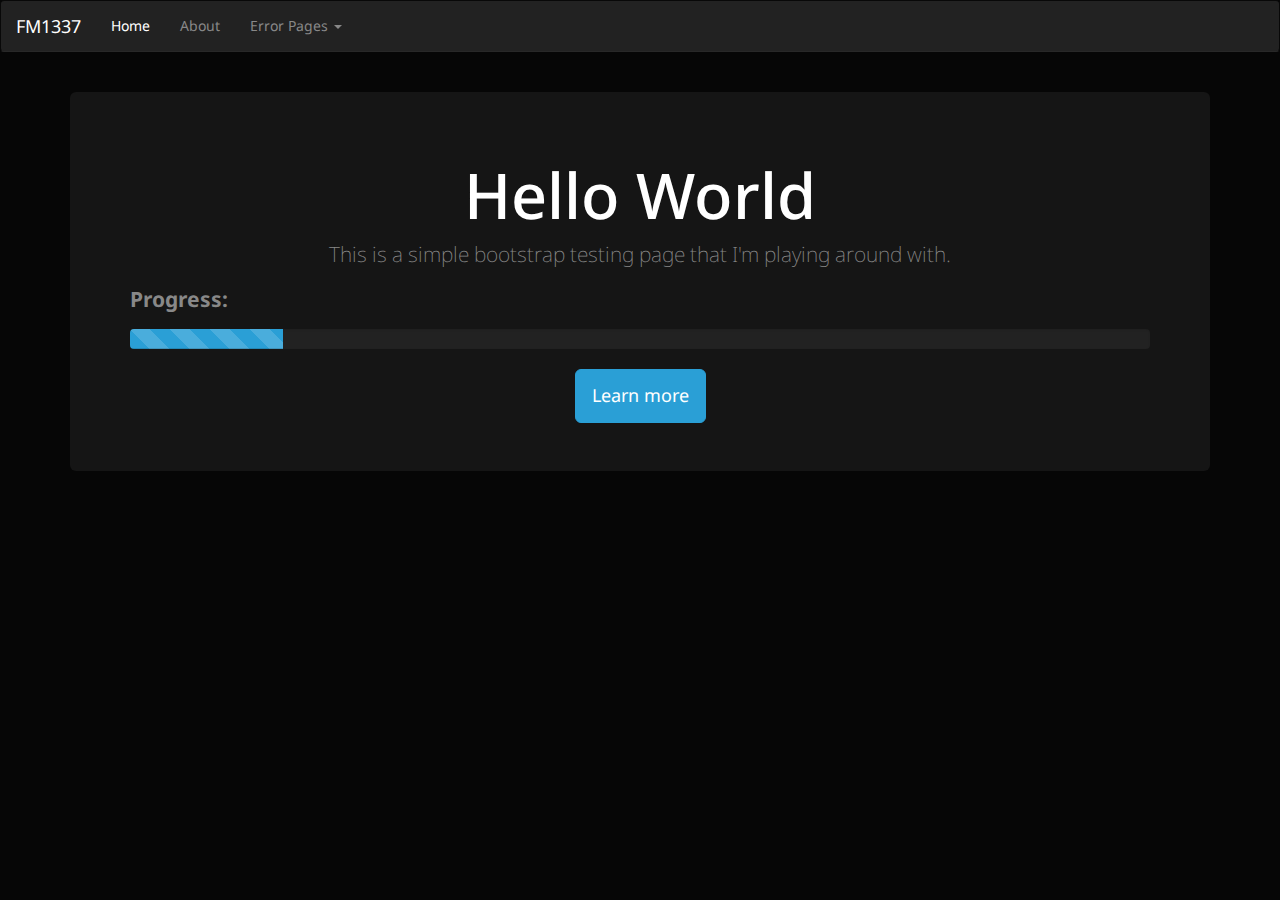
==== commit da8dc9d2: "rest of files uploaded" ====
--- a/index.html
+++ b/index.html
@@ -1,1043 +1,117 @@
 <!DOCTYPE html>
-<html lang="en-US" class="no-js">
-	<head>
+<html lang="en">
+  <head>
+    <meta charset="utf-8">
+    <meta http-equiv="X-UA-Compatible" content="IE=edge">
+    <meta name="viewport" content="width=device-width, initial-scale=1">
+    <title>Hello World</title>
 
-		<!-- ==============================================
-		Title and Meta Tags
-		=============================================== -->
-		<meta charset="utf-8">
-		<title>Allen Lydiard Web Designer</title>
-		<meta name="viewport" content="width=device-width, initial-scale=1, maximum-scale=1">
-		<meta http-equiv="X-UA-Compatible" content="IE=edge">
+    <!-- Bootstrap -->
+    <link href="./css/bootstrap.min.css" rel="stylesheet">
 
-		<!-- ==============================================
-		Favicons
-		=============================================== -->
-		<link rel="shortcut icon" href="assets/favicon.ico">
-		<link rel="apple-touch-icon" href="assets/apple-touch-icon.png">
-		<link rel="apple-touch-icon" sizes="72x72" href="assets/apple-touch-icon-72x72.png">
-		<link rel="apple-touch-icon" sizes="114x114" href="assets/apple-touch-icon-114x114.png">
-		
-		<!-- ==============================================
-		CSS
-		=============================================== -->    
-		<link rel="stylesheet" href="css/bootstrap.min.css">
-		<link rel="stylesheet" href="css/font-awesome.css">
-		<link rel="stylesheet" href="css/flexslider.css">
-		<link id="main" rel="stylesheet" href="css/shapes-blue.css">
-		<link id="theme" rel="stylesheet" href="css/shapes-blue.css">
-		<link rel="stylesheet" href="css/style-switcher.css">
-		
-		
-		<!-- ==============================================
-		Fonts
-		=============================================== -->
-		<link href='http://fonts.googleapis.com/css?family=Roboto:400,100,100italic,300,300italic,400italic,500,500italic,700,700italic,900,900italic' rel='stylesheet' type='text/css'>
-		<!-- ==============================================
-		JS
-		=============================================== -->
-			
-		<!--[if lt IE 9]>
-			<script src="js/respond.min.js"></script>
-		<![endif]-->
-		
-		<script type="text/javascript" src="js/libs/modernizr.min.js"></script>
-		
-		
-	</head>
-  
-	<body data-spy="scroll" data-target="#main-nav" data-offset="400">
-	
-		<!--=== PAGE PRELOADER ===-->
-		<div id="page-loader"><h1 class='loader-logo'>Allen Lydiard<span> / Web Designer</span></h1><span class="page-loader-gif"></span></div>
-		
-		<!--=== BACKGROUND ===-->
-		<div id="backgrounds" data-backgrounds="assets/1.jpg,assets/2.jpg,assets/3.jpg"></div>
-		<div id="color-overlay"></div>
-	
-		<!-- ==============================================
-		MAIN NAV
-		=============================================== -->
-		<div id="main-nav" class="navbar navbar-fixed-top">
-			<div class="container">
-			
-				<div class="navbar-header">
-				
-					<button type="button" class="navbar-toggle" data-toggle="collapse" data-target="#site-nav">
-						<span class="icon-bar"></span><span class="icon-bar"></span><span class="icon-bar"></span>
-					</button>
-					
-					<!-- ======= LOGO ========-->
-					<a class="navbar-brand scrollto" href="index.html#home"><i>Allen Lydiard<span> / Web Designer</span></i></a>
-					<!-- <a class="navbar-brand scrollto ir-logo" href="#home">SHAPES<span> / Creative Studio</span></a> -->
-				
-				</div>
-				
-				<div id="site-nav" class="navbar-collapse collapse">
-					<ul class="nav navbar-nav navbar-right">
-						<li class="sr-only">
-							<a href="index.html#home" class="scrollto">Home</a>
-						</li>
-						<li>
-							<a href="index.html#services" class="scrollto">Services</a>
-						</li>
-						<li>
-						<a href="index.html#portfolio" class="scrollto">Portfolio</a>
-						</li>
-						<li>
-							<a href="index.html#about" class="scrollto">About</a>
-						</li>
-						<li>
-						<a href="index.html#contact" class="scrollto">Contact</a>
-						</li>
-					</ul>
-				</div><!--End navbar-collapse -->
-				
-			</div><!--End container -->
-			
-		</div><!--End main-nav -->
-		
-		<!-- ==============================================
-		HEADER
-		=============================================== -->
-		<header id="home" class="jumbotron">
-		
-			<div class="container">
-			
-				<img class="img-responsive img-center header-logo" src="assets/drop.png" alt="">
-			
-				<div class="message-box clearfix">
-				
-					<div class="first-line">
-						<p>Hello I am Allen and I am a web</p>
-					</div>	
-					
-					<div class="second-line flexslider home-slider">
-					
-						<ul class="slides">
-						
-							<li><p>Designer</p></li>
-							
-							<li><p>Programmer</p></li>
-							
-						</ul>
-						
-					</div><!--End home-slider -->
-					
-				</div><!--End message-box -->
-				
-			</div><!--End container -->
-			
-		</header><!--End header -->
-		
-		<!-- ==============================================
-		SERVICES
-		=============================================== -->
-		<section id="services" class="padding-bottom bg-light">
-		
-			<div class="container">
-					
-				<div class="section-header scrollimation fade-up">
-				
-					<div class="section-icon"><i class="fa fa-wrench"></i></div>
-				
-					<h1 class="section-title">Services</h1>
-					
-					<p class="section-description lead">I design and create awesome websites, as well I also fix computers no matter if its hardware, software, or malware. I also host websites.</p>
-					
-				</div><!--End section-header -->
-			
-				<div class="row">
-					
-						<div class="col-sm-4 item text-center scrollimation scale-in">
-						
-							<div class="icon"><i class="fa fa-tint"></i></div>
-							<h3>I Design</h3>
-							<h4>Websites</h4>
-							<h4>Logos</h4>
-							<h4>Slogans</h4>
-							
-						</div>
-						
-						<div class="col-sm-4 item text-center scrollimation scale-in d1">
-						
-							<div class="icon"><i class="fa fa-laptop"></i></div>
-							<h3>I fix</h3>
-							<h4>Hardware issues</h4>
-							<h4>Software issues</h4>
-							<h4>Malware infections</h4>
-							
-						</div>
-						
-						<div class="col-sm-4 item text-center scrollimation scale-in d2">
-						
-							<div class="icon"><i class="fa fa-heart-o"></i></div>
-							<h3>I enjoy</h3>
-							<h4>Designing</h4>
-							<h4>Programming</h4>
-							<h4>Helping</h4>
-							
-						</div>
-						
-					</div><!--End row -->
-						
-				<br/>
-				<p class="lead text-center scrollimation fade-in">Want to talk about a custom solution? Contact me to discuss about it.</p>
-				<p class="text-center scrollimation scale-in"><a class="btn btn-theme btn-lg scrollto" href="index.html#contact">Contact me</a></p>
-				
-			</div><!--End container -->
-			
-		</section><!--End services section-->
-		
-		<!-- ==============================================
-		CALL TO ACTION
-		=============================================== -->			
-		<section class="bg-transparent cta">
-		
-			<div class="container">
-			
-				<div class="row">
-					<div class="col-md-9 cta-message scrollimation fade-right">
-						<p><strong>Web design</strong> is not just a job its also a passion and hobby for me</p>
-					</div>
-					<div class="col-md-3 cta-button scrollimation fade-left">
-						<!-- nope--><p class="text-center"><a class="btn btn-theme btn-lg" href="index.html#portfolio" class="scrollto"><i class="fa fa-sitemap"></i>See the websites I designed.</a></p>
-					</div>
-				</div><!--End row-->
-				
-			</div><!--End container -->
-			
-		</section><!--End Call to Action -->
+    <!-- Fontawesome icons -->
+    <link href="//netdna.bootstrapcdn.com/font-awesome/4.1.0/css/font-awesome.min.css" rel="stylesheet">
 
-		<!-- ==============================================
-		PORTFOLIO
-		=============================================== -->		
-		<section  id="portfolio">
-		
-			<div class="bg-light"><!--Start portfolio header -->
-			
-				<div class="container">
-						
-					<div class="section-header scrollimation fade-up">
-					
-						<div class="section-icon"><i class="fa fa-suitcase"></i></div>
-					
-						<h1 class="section-title">Portfolio</h1>
-						
-						<p class="section-description lead">I work hard to design a website that suits and meets the needs and wants of a client</p>
-						
-					</div><!--End section-header -->
-					
-					<!--==== Portfolio Filters ====-->
-					
-					<div id="filter-works" class="scrollimation fade-in">
-					
-						<ul data-filter="category">
-							<li class="active">
-								<a href="index.html#" data-category="*">All Categories</a>
-							</li>
-							<li>
-								<a href="index.html#" data-category=".web-design">Web Design</a>
-							</li>
-<!-- 							<li>
-								<a href="index.html#" data-category=".apps">Apps</a>
-							</li>
-							<li>
-								<a href="index.html#" data-category=".ui-kits">UI Kits</a>
-							</li>
-						</ul>
-						
-						<ul data-filter="type">
-							<li class="active">
-								<a href="index.html#" data-type="*">All Types</a>
-							</li>
-							<li>
-								<a href="index.html#" data-type=".image">Image</a>
-							</li>
-							<li>
-								<a href="index.html#" data-type=".gallery">Gallery</a>
-							</li>
-							<li>
-								<a href="index.html#" data-type=".video">Video</a>
-							</li>
-						</ul> -->
-						
-					</div><!--End portfolio filters -->
-					
-					
-				
-				</div><!--End container -->
-			</div><!--End portfolio header -->
-			
-			
-			<!--==== Project Preview Panel (DO NOT REMOVE)====-->
-			
-			<div id="preview-scroll"></div>
-			<div id="preview-loader"></div>
-			
-			<div id="project-preview-wrapper">
-			<div id="project-preview">
-				
-				<div class="container">
-				
-					<div class="preview-header">
-						<h1 class="preview-title"></h1><span class="close-preview"><i class="fa fa-times"></i></span>
-					</div>
-				
-					<div class="row">
-					
-						<div id="preview-media" class="col-md-8"></div>
-						
-						<div id="preview-details" class="col-md-4">
-							<h2>Project Details</h2>
-							<ul></ul>
-						</div>
-						
-					</div>
-					
-					<div id="preview-content" class="row"></div>
-				
-				</div><!--End container -->
-				
-			</div><!--End #project-preview panel-->
-			</div><!--End #project-preview-wrapper-->
-			
-			<div class="padding-bottom bg-light"><!--Start Projects Band-->
-			
-				<div class="container masonry-wrapper">
-				
-					<div id="projects-container" class="">
-					
-						<!-- ==============================================
-						SINGLE PROJECT ITEM
-						=============================================== -->	
-						 <article class="project-item web-design image y2013">
-							<a href="index.html#">
-								<img class="img-responsive project-thumb" src="assets/projects/bm.png"  alt="">
-								
-								<div class="details">
-									<h3 class="project-title">BoydMath</h3>
-									<small>Web design</small>
-								</div>
-							</a>
-							
-							<div class="sr-only">
-								<div class="project-media" data-images="assets/projects/bm.png,assets/projects/bm1.png"></div>
-								<div class="project-attributes">
-									<div class="newline"><span>Date : </span>March 2014</div>
-									<div class="newline"><span>Client : </span>Mr.Boyd(My Grade 10 Math Teacher)</div>
-									<div class="newline"><span>Categories : </span>Web Design</div>
-									<div class="newline"><span>Website : </span><a href="http://www.boydmath.ca">www.boydmath.ca</a></div>
-								</div>
-							
-								<div class="project-description">
-								
-									<div class="col-md-4">
-										<h2>The Challenge</h2>
-										<p>I didn't like the website my math teacher had before so I decided to build him a new one</p>
-									</div>
-									
-									<div class="col-md-4">
-										<h2>The Solution</h2>
-										<p>Build an easy to navigate and good looking website</p>
-									</div>
-									
-									<div class="col-md-4">
-										<h2>The Result</h2>
-										<p>A very awesome and easy to use website.</p>
-									</div>
-									
-								</div>
-							</div><!-- End Project Preview -->
-							
-						</article>
-						<!-- ==============================================
-						END PROJECT ITEM
-						=============================================== -->						
-						
-						<article class="project-item web-design apps gallery y2013">
-							<a href="index.html#">
-								<img class="img-responsive project-thumb" src="assets/projects/bhr.png"  alt=""><!--Project thumb -->
-								
-								<div class="details">
-									<h3 class="project-title">BroHoofRadio</h3><!--Project Title -->
-									<small>Web design, Music</small><!--Project Categories -->
-								</div>
-							</a>
-							<!--==== Project Preview ====-->
-							<div class="sr-only">
-								<div class="project-media" data-images="assets/projects/bhr.png,assets/projects/bhr1.png"></div>
-								<div class="project-attributes">
-									<div class="newline"><span>Date : </span>December 2013</div>
-									<div class="newline"><span>Client : </span>BroHoofRadio</div>
-									<div class="newline"><span>Categories : </span>Web Design, Music</div>
-									<div class="newline"><span>Website : </span><a href="http://www.brohoofradio.co.uk">www.brohoofradio.co.uk</a></div>
-								</div>
-							
-								<div class="project-description">
-								
-									<div class="col-md-4">
-										<h2>The Challenge</h2>
-										<p>My friend Rainin wanted a website for his radio station BroHoofRadio</p>
-									</div>
-									
-									<div class="col-md-4">
-										<h2>The Solution</h2>
-										<p>Create a website that uses spreaker's api service to list and allow playback of all the radio recordings and tracks.</p>
-									</div>
+    <!-- HTML5 Shim and Respond.js IE8 support of HTML5 elements and media queries -->
+    <!-- WARNING: Respond.js doesn't work if you view the page via file:// -->
+    <!--[if lt IE 9]>
+      <script src="https://oss.maxcdn.com/libs/html5shiv/3.7.0/html5shiv.js"></script>
+      <script src="https://oss.maxcdn.com/libs/respond.js/1.4.2/respond.min.js"></script>
+    <![endif]-->
+  </head>
+  <body>
+    <div class="navbar navbar-inverse">
+      <div class="navbar-header">
+        <button type="button" class="navbar-toggle" data-toggle="collapse" data-target=".navbar-inverse-collapse">
+          <span class="icon-bar"></span>
+          <span class="icon-bar"></span>
+          <span class="icon-bar"></span>
+        </button>
+        <a class="navbar-brand" href="./">FM1337</a>
+      </div>
+      <div class="navbar-collapse collapse navbar-inverse-collapse">
+        <ul class="nav navbar-nav">
+          <li class="active"><a href="./">Home</a></li>
+          <li><a href="./about.html">About</a></li>
+          <li class="dropdown">
+            <a href="#" class="dropdown-toggle" data-toggle="dropdown">Error Pages <b class="caret"></b></a>
+            <ul class="dropdown-menu">
+              <li><a href="./500.shtml">500</a></li>
+              <li><a href="./404.shtml">404</a></li>
+              <li><a href="./403.shtml">403</a></li>
+              <li><a href="./401.shtml">401</a></li>
+            </ul>
+          </li>
+        </ul>
+        <form class="navbar-form navbar-left">
+        </form>
+      </div>
+    </div>
+    <div class="container">
+      <div class="jumbotron" style="margin-top: 20px;">
+        <h1 class="text-center">Hello World</h1>
+        <p class="text-center">This is a simple bootstrap testing page that I'm playing around with.</p>
+        <p>
+          <b>Progress:</b>
+          <div class="progress progress-striped active"><div class="progress-bar" style="width: 15%"></div></div>
+        </p>
 
-									 <div class="col-md-4">
-										<h2>The Result</h2>
-										<p>An amazing and awesome website for BroHoofRadio</p>
-									</div>
-									
-								</div>
-							</div><!-- End Project Preview -->
-							
-						</article>
-						
-						<!-- <article class="project-item ui-kits apps gallery y2013">
-							<a href="index.html#">
-								<img class="img-responsive project-thumb" src="assets/projects/moscow-tsum.jpg"  alt="">
-								
-								<div class="details">
-									<h3 class="project-title">Moscow Tsum</h3><
-									<small>UI-Kits, Gallery</small>
-								</div>
-							</a>
-						
-							<div class="sr-only">
-								<div class="project-media" data-images="assets/projects/moscow-tsum-full1.jpg,assets/projects/moscow-tsum-full2.jpg"></div>
-								<div class="project-attributes">
-									<div class="newline"><span>Date : </span>May 2013</div>
-									<div class="newline"><span>Client : </span>Google Inc.</div>
-									<div class="newline"><span>Categories : </span>Apps, UI Kits</div>
-									<div class="newline"><span>Website : </span><a href="index.html#link">www.example.com</a></div>
-								</div>
-							
-								<div class="project-description">
-								
-									<div class="col-md-12">
-										<h2>The Challenge</h2>
-										<p>Lorem ipsum dolor sit amet, consectetur adipiscing elit. Nam sapien risus, blandit at fringilla ac, varius sed dolor. Donec augue lacus, vulputate sed consectetur facilisis, interdum pharetra ligula. Nulla suscipit erat nibh, ut porttitor nisl dapibus eu.</p>
-										<p>Lorem ipsum dolor sit amet, consectetur adipiscing elit. Nam sapien risus, blandit at fringilla ac, varius sed dolor. Donec augue lacus, vulputate sed consectetur facilisis, interdum pharetra ligula. Nulla suscipit erat nibh, ut porttitor nisl dapibus eu.</p>
-									</div>
-									
-								</div>
-							</div>End Project Preview -->
-							
-						</article>
-						
-					<!--	<article class="project-item web-design ui-kits gallery y2012">
-							<a href="index.html#">
-								<img class="img-responsive project-thumb" src="assets/projects/own-the-nigh.jpg"  alt="">
-								
-								<div class="details">
-									<h3 class="project-title">Own the Night</h3>
-									<small>Web design, Gallery</small>
-								</div>
-							</a>
-						
-							<div class="sr-only">
-								<div class="project-media" data-images="assets/projects/own-the-nigh-full1.jpg,assets/projects/own-the-nigh-full2.jpg"></div>
-								<div class="project-attributes">
-									<div class="newline"><span>Date : </span>November 2012</div>
-									<div class="newline"><span>Client : </span>Company SA</div>
-									<div class="newline"><span>Categories : </span>Web Design, UI Kits</div>
-									<div class="newline"><span>Website : </span><a href="index.html#link">www.example.com</a></div>
-								</div>
-							
-								<div class="project-description">
-								
-									<div class="col-md-4">
-										<h2>The Challenge</h2>
-										<p>Lorem ipsum dolor sit amet, consectetur adipiscing elit. Nam sapien risus, blandit at fringilla ac, varius sed dolor. Donec augue lacus, vulputate sed consectetur facilisis, interdum pharetra ligula. Nulla suscipit erat nibh, ut porttitor nisl dapibus eu.</p>
-									</div>
-									
-									<div class="col-md-4">
-										<h2>The Solution</h2>
-										<p>Lorem ipsum dolor sit amet, consectetur adipiscing elit. Nam sapien risus, blandit at fringilla ac, varius sed dolor. Donec augue lacus, vulputate sed consectetur facilisis, interdum pharetra ligula. Nulla suscipit erat nibh, ut porttitor nisl dapibus eu.</p>
-									</div>
-									
-									<div class="col-md-4">
-										<h2>The Result</h2>
-										<p>Lorem ipsum dolor sit amet, consectetur adipiscing elit. Nam sapien risus, blandit at fringilla ac, varius sed dolor. Donec augue lacus, vulputate sed consectetur facilisis, interdum pharetra ligula. Nulla suscipit erat nibh, ut porttitor nisl dapibus eu.</p>
-									</div>
-									
-								</div>
-							</div> End Project Preview -->
-							
-						</article>
-						
-						<!-- <article class="project-item apps video y2012">
-							<a href="index.html#">
-								<img class="img-responsive project-thumb" src="assets/projects/joyl.jpg"  alt="">
-								
-								<div class="details">
-									<h3 class="project-title">Joyl</h3>
-									<small>Apps, Video</small>
-								</div>
-							</a>
-						
-							<div class="sr-only">
-								<div class="project-media" data-video='<iframe src="http://player.vimeo.com/video/81183852" width="500" height="281" frameborder="0" webkitallowfullscreen mozallowfullscreen allowfullscreen></iframe>'></div>
-								<div class="project-attributes">
-									<div class="newline"><span>Date : </span>June 2012</div>
-									<div class="newline"><span>Client : </span>Microsoft Inc.</div>
-									<div class="newline"><span>Categories : </span>Apps</div>
-									<div class="newline"><span>Website : </span><a href="index.html#link">www.example.com</a></div>
-								</div>
-							
-								<div class="project-description">
-								
-									<div class="col-md-6">
-										<h2>The Challenge</h2>
-										<p>Lorem ipsum dolor sit amet, consectetur adipiscing elit. Nam sapien risus, blandit at fringilla ac, varius sed dolor. Donec augue lacus, vulputate sed consectetur facilisis, interdum pharetra ligula. Nulla suscipit erat nibh, ut porttitor nisl dapibus eu.</p>
-									</div>
-									
-									<div class="col-md-6">
-										<h2>The Solution</h2>
-										<p>Lorem ipsum dolor sit amet, consectetur adipiscing elit. Nam sapien risus, blandit at fringilla ac, varius sed dolor. Donec augue lacus, vulputate sed consectetur facilisis, interdum pharetra ligula. Nulla suscipit erat nibh, ut porttitor nisl dapibus eu.</p>
-									</div>
-									
-								</div>
-							</div>End Project Preview -->
-							
-						</article>
-						
-						<article class="project-item web-design apps video y2012">
-							<a href="index.html#">
-								<img class="img-responsive project-thumb" src="assets/projects/obs.png"  alt=""><!--Project thumb -->
-								
-								<div class="details">
-									<h3 class="project-title">Outbacksales</h3><!--Project Title -->
-									<small>Web design</small><!--Project Categories -->
-								</div>
-							</a>
-							<!--==== Project Preview ====-->
-							<div class="sr-only">
-								<div class="project-media" data-images="assets/projects/obs.png,assets/projects/obs1.png,assets/projects/obs2.png"></div>
-								<div class="project-attributes">
-									<div class="newline"><span>Date : </span>February 2014</div>
-									<div class="newline"><span>Client : </span>Garnet Trimper</div>
-									<div class="newline"><span>Categories : </span>Web Design</div>
-									<div class="newline"><span>Website : </span><a href="http://www.outbacksales.ca">www.outbacksales.ca</a></div>
-								</div>
-							
-								<div class="project-description">
-								
-									<div class="col-md-4">
-										<h2>The Challenge</h2>
-										<p>Build a website for the client to advertise his businesses</p>
-									</div>
+        <center>
+          <a class="btn btn-primary btn-lg" data-toggle="modal" data-target="#about" href="#model">Learn more</a>
+        </center>
+      </div>
+      <!-- NON-important things, modals, etc -->
+      <div class="modal fade" id="about" tabindex="-1" role="dialog" aria-labelledby="aboutLabel" aria-hidden="true">
+        <div class="modal-dialog">
+          <div class="modal-content">
+            <div class="modal-header">
+              <button type="button" class="close" data-dismiss="modal" aria-hidden="true">&times;</button>
+              <h4 class="modal-title" id="aboutLabel">Hello World</h4>
+            </div>
+            <div class="modal-body">
+              <div class="row centered">
+              <p>
+              This is a model box, just saying hello
+              </p>
+              <div id="carousol-modal-popup" class="carousel slide" data-ride="carousel">
+                <!-- Wrapper for slides -->
+                <div class="carousel-inner">
+                  <div class="item active">
+                    <center>
+                      <img src="http://placehold.it/500x500?text=First+image!" alt="...">
+                    </center>
+                    <div class="carousel-caption">
+                      This is a caption
+                    </div>
+                  </div>
+                  <div class="item">
+                    <center>
+                      <img src="http://placehold.it/500x500?text=Second+image!" alt="...">
+                    </center>
+                    <div class="carousel-caption">
+                      This would be another caption
+                    </div>
+                  </div>
+                </div>
 
-										<div class="col-md-4">
-										<h2>The Solution</h2>
-										<p>Create a website where the user can learn about his businesses</p>
-									</div>
-									 <div class="col-md-4">
-										<h2>The Result</h2>
-										<p>A fine site that is easily useable.</p>
-									</div>		
-								</div>
-							</div><!-- End Project Preview -->
-							
-						</article>
-							
-						<!-- <article class="project-item apps ui-kits video y2011">
-							<a href="index.html#">
-								<img class="img-responsive project-thumb" src="assets/projects/coffe_connect.jpg"  alt="">
-								
-								<div class="details">
-									<h3 class="project-title">Coffee Connect</h3>
-									<small>UI-Kits, Video</small>
-								</div>
-							</a>
-						
-							<div class="sr-only">
-								<div class="project-media" data-video='<iframe width="640" height="360" src="http://www.youtube.com/embed/JOP-_8TFWn8?feature=player_detailpage&amp;html5=1" frameborder="0" allowfullscreen></iframe>'></div>
-								<div class="project-attributes">
-									<div class="newline"><span>Date : </span>November 2011</div>
-									<div class="newline"><span>Client : </span>Company SA</div>
-									<div class="newline"><span>Categories : </span>Apps, UI Kits</div>
-									<div class="newline"><span>Website : </span><a href="index.html#link">www.example.com</a></div>
-								</div>
-							
-								<div class="project-description">
-								
-									<div class="col-md-4">
-										<h2>The Challenge</h2>
-										<p>Lorem ipsum dolor sit amet, consectetur adipiscing elit. Nam sapien risus, blandit at fringilla ac, varius sed dolor. Donec augue lacus, vulputate sed consectetur facilisis, interdum pharetra ligula. Nulla suscipit erat nibh, ut porttitor nisl dapibus eu.</p>
-									</div>
-									
-									<div class="col-md-4">
-										<h2>The Solution</h2>
-										<p>Lorem ipsum dolor sit amet, consectetur adipiscing elit. Nam sapien risus, blandit at fringilla ac, varius sed dolor. Donec augue lacus, vulputate sed consectetur facilisis, interdum pharetra ligula. Nulla suscipit erat nibh, ut porttitor nisl dapibus eu.</p>
-									</div>
-									
-									<div class="col-md-4">
-										<h2>The Result</h2>
-										<p>Lorem ipsum dolor sit amet, consectetur adipiscing elit. Nam sapien risus, blandit at fringilla ac, varius sed dolor. Donec augue lacus, vulputate sed consectetur facilisis, interdum pharetra ligula. Nulla suscipit erat nibh, ut porttitor nisl dapibus eu.</p>
-									</div>
-									
-								</div>
-							</div> End Project Preview -->
-							
-						</article>
-						
-						<!-- <article class="project-item ui-kits video y2011">
-							<a href="index.html#">
-								<img class="img-responsive project-thumb" src="assets/projects/tagbrand.jpg"  alt="">
-								
-								<div class="details">
-									<h3 class="project-title">Tagbrand</h3>
-									<small>UI-Kits, Video</small>
-								</div>
-							</a>
-							
-							<div class="sr-only">
-								<div class="project-media" data-video='<iframe width="640" height="360" src="http://www.youtube.com/embed/JuyB7NO0EYY?feature=player_detailpage&amp;html5=1" frameborder="0" allowfullscreen></iframe>'></div>
-								<div class="project-attributes">
-									<div class="newline"><span>Date : </span>October 2011</div>
-									<div class="newline"><span>Client : </span>Microsoft Inc.</div>
-									<div class="newline"><span>Categories : </span>UI Kits</div>
-									<div class="newline"><span>Website : </span><a href="index.html#link">www.example.com</a></div>
-								</div>
-							
-								<div class="project-description">
-								
-									<div class="col-md-6">
-										<h2>The Challenge</h2>
-										<p>Lorem ipsum dolor sit amet, consectetur adipiscing elit. Nam sapien risus, blandit at fringilla ac, varius sed dolor. Donec augue lacus, vulputate sed consectetur facilisis, interdum pharetra ligula. Nulla suscipit erat nibh, ut porttitor nisl dapibus eu.</p>
-									</div>
-									
-									<div class="col-md-6">
-										<h2>The Solution</h2>
-										<p>Lorem ipsum dolor sit amet, consectetur adipiscing elit. Nam sapien risus, blandit at fringilla ac, varius sed dolor. Donec augue lacus, vulputate sed consectetur facilisis, interdum pharetra ligula. Nulla suscipit erat nibh, ut porttitor nisl dapibus eu.</p>
-									</div>
-									
-								</div>
-							</div>End Project Preview -->
-							
-						</article>
-						
-						<!-- <article class="project-item apps image y2011">
-							<a href="index.html#">
-								<img class="img-responsive project-thumb" src="assets/projects/owzzup.jpg"  alt="">
-								
-								<div class="details">
-									<h3 class="project-title">Owzzup</h3>
-									<small>Apps, Image</small>
-								</div>
-							</a>
-							
-							<div class="sr-only">
-								<div class="project-media" data-images="assets/projects/owzzup-full.jpg"></div>
-								<div class="project-attributes">
-									<div class="newline"><span>Date : </span>April 2011</div>
-									<div class="newline"><span>Client : </span>Google Inc.</div>
-									<div class="newline"><span>Categories : </span>Apps</div>
-									<div class="newline"><span>Website : </span><a href="index.html#link">www.example.com</a></div>
-								</div>
-							
-								<div class="project-description">
-								
-									<div class="col-md-12">
-										<h2>The Challenge</h2>
-										<p>Lorem ipsum dolor sit amet, consectetur adipiscing elit. Nam sapien risus, blandit at fringilla ac, varius sed dolor. Donec augue lacus, vulputate sed consectetur facilisis, interdum pharetra ligula. Nulla suscipit erat nibh, ut porttitor nisl dapibus eu.</p>
-										<p>Lorem ipsum dolor sit amet, consectetur adipiscing elit. Nam sapien risus, blandit at fringilla ac, varius sed dolor. Donec augue lacus, vulputate sed consectetur facilisis, interdum pharetra ligula. Nulla suscipit erat nibh, ut porttitor nisl dapibus eu.</p>
-									</div>
-									
-								</div>
-							</div> End Project Preview -->
-							
-						</article>
-						
-					</div><!-- End #projects-container --> 
-					
-				</div><!-- End container --> 
-				
-				<div class="container">
-					<br/>
-					<p class="lead text-center scrollimation fade-in">I are ready for the next challenge. <span class="primary">Yours!</span></p>
-					<p class="text-center scrollimation scale-in"><a class="btn btn-theme btn-lg scrollto" href="index.html#contact">Contact me</a></p>
-					
-				</div>
-			</div><!--End Projects Band-->
-			
-		</section><!-- End portfolio section -->
-			
-		<!-- ==============================================
-		TESTIMONIALS
-		=============================================== -->	
-	<!--	<section id="testimonials" class="bg-transparent">
-		
-			<div class="container scrollimation fade-left">
-			
-				<div class="quote-icon"><!-- Testimonials Icon 
-					<i class="fa fa-quote-left"></i>
-				</div>
-				
-				<div class="row">
-				
-					<div class="col-sm-8 col-sm-offset-2">
-					
-						<div id="testimonials-slider" class="flexslider">
-						
-							<ul class="slides">
-								<!--Single Testimonial
-								<li>
-									<p class="testimonial">Lorem ipsum dolor sit amet, consectetur adipiscing elit. Nam sapien risus, blandit at fringilla ac, varius sed dolor.</p>
-									<img class="client-img img-circle" src="assets/client1.jpg" alt="" />
-									<p class="client">John Doe / <span>Google Inc.</span></p>
-								</li><!--End Single Testimonial
-								<li>
-									<p class="testimonial">Lorem ipsum dolor sit amet, consectetur adipiscing elit. Nam sapien risus, blandit at fringilla ac, varius sed dolor.</p>
-									<img class="client-img img-circle" src="assets/client2.jpg" alt="" />
-									<p class="client">John Doe / <span>Microsoft</span></p>
-								</li>
-								<li>
-									<p class="testimonial">Lorem ipsum dolor sit amet, consectetur adipiscing elit. Nam sapien risus, blandit at fringilla ac, varius sed dolor.</p>
-									<img class="client-img img-circle" src="assets/client3.jpg" alt="" />
-									<p class="client">John Doe / <span>Amazon</span></p>
-								</li>
-							</ul>
-							
-						</div><!-- End slider -->
-						
-					</div><!-- End col -->
-					
-				</div><!-- End row -->
-				
-			</div><!-- End container -->
-			
-		</section><!-- End Testimonials section -->
-		
-		<!-- ==============================================
-		ABOUT
-		=============================================== -->
-		<section id="about" class="padding-bottom bg-light">
-		
-			<div class="container">
-					
-				<div class="section-header scrollimation fade-up">
-				
-					<div class="section-icon"><i class="fa fa-users"></i></div>
-				
-					<h1 class="section-title">About me</h1>
-					
-					<p class="section-description lead">Learn more about me here</p>
-					
-				</div><!--End section-header -->
-			
-				<div class="row">
-					
-					<!--Single Member
-					<div class="col-sm-4 member text-center scrollimation fade-right d2">
-						
-						<div class="member-title">
-							<h2>Richard Roe</h2>
-							<p>Lead Developer</p>
-						</div>
-						
-						<div class="img-wrapper">
-							<img class="img-responsive shadow" src="assets/member1_shadow_new.png" alt="">
-							<img class="img-responsive main-img" src="assets/member1_new.png" alt="">
-						</div>
-						
-						<a class="details-btn" href="index.html#link" data-toggle="collapse" data-target="#member1-details"><i class="fa fa-plus"></i><span>Info</span></a>
-						
-						<div id="member1-details" class="collapse">
-						
-							<div class="member-details">
-							
-								<p>Lorem ipsum dolor sit amet, consectetur adipiscing elit. Quisque imperdiet nibh nec adipiscing accumsan. Phasellus eu dapibus magna. Sed rutrum est dapibus ipsum ultricies, et tempus nisl commodo. Ut massa nibh, tempor et vehicula id, adipiscing id augue. Nam lobortis nunc et sapien dictum bibendum. Proin sit amet mauris aliquet, lobortis turpis eu, tincidunt felis. Integer semper mauris nec tellus mollis, at bibendum nunc euismod.</p> 
-								<ul class="member-socials">
-									<li><a href="index.html#link"><i class="fa fa-twitter"></i></a></li>
-									<li><a href="index.html#link"><i class="fa fa-facebook"></i></a></li>
-									<li><a href="index.html#link"><i class="fa fa-google-plus"></i></a></li>
-								</ul>
-							</div>
-						</div>
-					</div> End Single Member-->
-					
-					<div class="col-sm-4 member lead-member text-center scrollimation fade-in d1">
-						
-						<div class="member-title">
-							<h2>Allen Lydiard</h2>
-							<p>Designer, Programmer &amp; Owner</p>
-						</div>
-						
-						<div class="img-wrapper">
-							<img class="img-responsive shadow" src="assets/meshadow.png" alt="">
-							<img class="img-responsive main-img" src="assets/me.png" alt="">
-						</div>
-						
-						<a class="details-btn" data-toggle="collapse" data-target="#member2-details"><i class="fa fa-plus"></i><span>Info</span></a>
-						
-						<div id="member2-details" class="collapse">
-						
-							<div class="member-details">
-							
-								<p>Hello I am a young web programmer/designer I enjoy helping friends and family with computer technology and I am always willing to lend a hand. I am a friendly person and easy to get along with so if you have any questions feel free to ask.</p> 
-								<ul class="member-socials">
-									<li><a href="http://www.twitter.com/allenlydiard"><i class="fa fa-twitter"></i></a></li>
-									<li><a href="https://www.facebook.com/allen.lydiard"><i class="fa fa-facebook"></i></a></li>
-									<li><a href="https://plus.google.com/u/0/115514856674002576357/"><i class="fa fa-google-plus"></i></a></li>
-								</ul>
-							</div>
-						</div>
-					</div>
-					
-					<!-- <div class="col-sm-4 member text-center scrollimation fade-left d3">
-					
-						<div class="member-title">
-							<h2>Jane Doe</h2>
-							<p>Designer</p>
-						</div>
-						
-						<div class="img-wrapper">
-							<img class="img-responsive shadow" src="assets/member3_shadow.png" alt="">
-							<img class="img-responsive main-img" src="assets/member3.png" alt="">
-						</div>
-						
-						<a class="details-btn" href="index.html#link" data-toggle="collapse" data-target="#member3-details"><i class="fa fa-plus"></i><span>Info</span></a>
-						
-						<div id="member3-details" class="collapse">
-						
-							<div class="member-details">
-							
-								<p>Lorem ipsum dolor sit amet, consectetur adipiscing elit. Quisque imperdiet nibh nec adipiscing accumsan. Phasellus eu dapibus magna. Sed rutrum est dapibus ipsum ultricies, et tempus nisl commodo. Ut massa nibh, tempor et vehicula id, adipiscing id augue. Nam lobortis nunc et sapien dictum bibendum. Proin sit amet mauris aliquet, lobortis turpis eu, tincidunt felis. Integer semper mauris nec tellus mollis, at bibendum nunc euismod.</p> 
-								<ul class="member-socials">
-									<li><a href="index.html#link"><i class="fa fa-twitter"></i></a></li>
-									<li><a href="index.html#link"><i class="fa fa-facebook"></i></a></li>
-									<li><a href="index.html#link"><i class="fa fa-google-plus"></i></a></li>
-								</ul>
-							</div>
-						</div>
-					</div>
-					
-				</div> End row -->
-				
-			</div><!--End container -->
-			
-		</section><!--End about section-->
-	
-		<!-- ==============================================
-		TWITTER FEED
-		=============================================== -->	
-		<section id="twitter" class="bg-transparent">
-		
-			<div class="container scrollimation fade-right">
-			
-				<div class="twitter-icon"><!-- Twitter Icon -->
-					<i class="fa fa-twitter"></i>
-				</div>
-				
-				<div class="row">
-				
-					<div class="col-sm-8 col-sm-offset-2">
-					
-						<div id="twitter-slider" class="flexslider" data-widget-id="451148333038329856" data-tweets-length="3">
-						
-						</div><!-- End slider -->
-						
-					</div><!-- End col -->
-					
-				</div><!-- End row -->
-				
-			</div><!-- End container -->
-			
-		</section><!-- End Twitter section -->
+                <!-- Controls -->
+                <a class="left carousel-control" href="#carousol-modal-popup" data-slide="prev"></a>
+                <a class="right carousel-control" href="#carousol-modal-popup" data-slide="next"></a>
+              </div>
 
-		<!-- ==============================================
-		CONTACT
-		=============================================== -->	
-		<section id="contact" class="padding-bottom bg-light">
-		
-			<div class="container">
-			
-				<div class="section-header scrollimation fade-up">
-				
-					<div class="section-icon"><i class="fa fa-envelope"></i></div>
-				
-					<h1 class="section-title">Contact</h1>
-					
-					<p class="section-description lead">Are you ready to start your project? I will help you.<br/>Feel free to email me or call me.</p>
-					
-				</div><!--End section-header -->
-				
-				<div class="row">
-				
-					<!--=== Contact Form ===-->
+             </div>
+            </div>
+            <div class="modal-footer">
+              <button type="button" class="btn btn-danger" data-dismiss="modal">Close</button>
+            </div>
+          </div><!-- /.modal-content -->
+        </div><!-- /.modal-dialog -->
+      </div><!-- /.modal -->
 
-					<form id="contact-form" class="col-sm-6 scrollimation fade-right" action="./mail.php" method="post" novalidate>
-						
-						<h3 class="primary">Drop us a line</h3>
-						
-						<div class="form-group">
-						  <label class="control-label" for="contact-name">Name</label>
-						  <div class="controls">
-							<input id="contact-name" name="contactName" placeholder="Your name" class="form-control input-lg requiredField" type="text" data-error-empty="Please enter your name">
-							<i class="fa fa-user"></i>
-						  </div>
-						</div><!-- End name input -->
-						
-						<div class="form-group">
-						  <label class="control-label" for="contact-mail">Email</label>
-						  <div class=" controls">
-							<input id="contact-mail" name="email" placeholder="Your email" class="form-control input-lg requiredField" type="email" data-error-empty="Please enter your email" data-error-invalid="Invalid email address">
-							<i class="fa fa-envelope"></i>
-						  </div>
-						</div><!-- End email input -->
-						
-						<div class="form-group">
-						  <label class="control-label" for="contact-message">Message</label>
-							<div class="controls">
-								<textarea id="contact-message" name="comments"  placeholder="Your message" class="form-control input-lg requiredField" rows="6" data-error-empty="Please enter your message"></textarea>
-								<i class="fa fa-comment"></i>
-							</div>
-						</div><!-- End textarea -->
-						
-						<p><button name="submit" type="submit" class="btn btn-theme btn-block" data-error-message="Error!" data-sending-message="Sending..." data-ok-message="Message Sent"><i class="fa fa-location-arrow"></i>Send Message</button></p>
-						<input type="hidden" name="submitted" id="submitted" value="true" />
-						
-					</form><!-- End contact-form -->
-				
-					<div class="col-sm-5 col-sm-offset-1 contact-info">
-						
-						<div class="scrollimation scale-in">
-						<h3 class="primary">Contact me</h3>
-							<ul class="address">
-								<!--<li><span><i class="fa fa-map-marker fa-fw"></i></span>W325 State Road 123<br> 
-								Mondovi, WI(Wisconsin) 98746-54321</li> -->
-								<li><span><i class="fa fa-phone fa-fw"></i></span>(902) 222 - 5606</li>
-					            <!-- <li><span><i class="fa fa-print fa-fw"></i></span>(123) 456 - 7890</li> -->
-								<li><span><i class="fa fa-envelope fa-fw"></i></span><a href="mailto:fm1337@fm1337.com">fm1337@fm1337.com</a></li>
-							</ul>
-						</div>
-						
-			<!-- 			<div class="scrollimation scale-in">
-							<h3 class="primary">Business Hours</h3>
-							<ul class="hours">
-								<li><span>Mon - Fri : </span>9am - 5pm</li>
-								<li><span>Saturday : </span>9am - 2pm</li>
-								<li><span>Sunday : </span> - </li>
-							</ul>
-						</div> -->
-						
-<!-- 						<div class="map scrollimation scale-in">
-							<img class="img-responsive" src="assets/map.png" alt=""/>
-							<a class="spot" style="top:38%; left:26.5%;" data-toggle="tooltip" title="Find Us on Google Maps" href="https://maps.google.com/maps?saddr=40.720201,-74.00568&amp;hl=en&amp;sll=40.679597,-73.968887&amp;sspn=0.141898,0.338173&amp;mra=mift&amp;mrsp=0&amp;sz=12&amp;t=m&amp;z=12" target="_blank"><span></span></a>
-						</div> -->
-						
-					</div><!-- End contact-info -->
-				  
-				</div><!-- End row -->
-				
-			</div><!-- End container -->
-			
-		</section><!-- End contact section -->
-
-		<!-- ==============================================
-		SOCIAL LINKS
-		=============================================== -->	
-		
-		<section id="social-links" class="bg-transparent">
-		
-			<div class="container">
-				<ul>
-					<li class="scrollimation fade-up">
-						<a href="http://www.twitter.com/allenlydiard" class="icon"><i class="fa fa-twitter"></i></a>
-						<h4>Follow me on Twitter</h4>
-					</li>
-					<li class="scrollimation fade-up d1">
-						<a href="https://www.facebook.com/allen.lydiard" class="icon"><i class="fa fa-facebook"></i></a>
-						<h4>I'm on Facebook</h4>
-					</li>
-					<li class="scrollimation fade-up d2">
-						<a href="http://www.youtube.com/firemaster1337" class="icon"><i class="fa fa-youtube"></i></a>
-						<h4>Find me on Youtube</h4>
-					</li>
-					<li class="scrollimation fade-up d3">
-						<a href="https://plus.google.com/u/0/115514856674002576357/" class="icon"><i class="fa fa-google-plus"></i></a>
-						<h4>Find me on Google+</h4>
-					</li>
-				</ul>
-					
-			</div><!--End container -->
-			
-		</section><!--End skills section -->
-		
-		<!-- ==============================================
-		FOOTER
-		=============================================== -->	
-		<footer id="main-footer">
-		
-			<div class="container">
-			
-				<div class="row">
-				
-					<div class="col-sm-6 left-col">
-						<p><span>Allen Lydiard</span> &copy;Copyright 2011 - 2014 / All Rights Reserved</p>
-					</div>
-					
-					<div class="col-sm-6 right-col">
-						
-						<ul class="footer-nav">
-							<li><a class="scrollto" href="index.html#home">Home</a></li>
-							<li><a class="scrollto" href="index.html#services">Services</a></li>
-							<li><a class="scrollto" href="index.html#portfolio">Portfolio</a></li>
-							<li><a class="scrollto" href="index.html#contact">Contact</a></li>
-						</ul>
-						
-					</div>
-					
-				</div><!-- End row -->
-				
-			</div><!-- End container -->
-			
-		</footer><!-- End footer -->
-		
-		
-		<!-- ==============================================
-		SCRIPTS
-		=============================================== -->	
-		<script src="http://ajax.googleapis.com/ajax/libs/jquery/1.8.2/jquery.min.js"></script>
-		<script>window.jQuery || document.write('<script src="js/libs/jquery-1.8.2.min.js">\x3C/script>')</script>
-		
-		<script src="js/libs/bootstrap.min.js"></script>
-		<script src='js/jquery.scrollto.js'></script>
-		<script src='js/jquery.flexslider.min.js'></script>
-		<script src='js/twitterFetcher_v10_min.js'></script>
-		<script src='js/jquery.fitvids.js'></script>
-		<script src='js/jquery.masonry.min.js'></script>
-		<script src="js/waypoints.min.js"></script>
-		<script src="js/jquery.backstretch.min.js"></script>
-		<script src="js/contact.js"></script>
-		<script src="js/shapes.js"></script>
-		<script src="js/style-switcher.js"></script>
-		
-		<!--Style Switcher-->
-		<div id="style-switcher">
-		<div id="toggle-switcher"><i class="fa fa-cogs"></i></div>
-		<h3>Toggle Overlay</h3>
-		<a class="toggle-overlay" href="index.html#">ON</a>
-<!-- 		<h1>Change Color</h1>
-		<ul>
-			<li id="blue"></li>
-			<li id="light-blue"></li>
-			<li id="green"></li>
-			<li id="grass"></li>
-			<li id="red"></li>
-			<li id="orange"></li>
-			<li id="sepia"></li>
-			<li id="yellow"></li>
-			<li id="purple"></li>
-			<li id="pink"></li>
-		</ul> -->
-		</div><!--End Style Switcher-->
-		
-	</body>
-	
+  <!--     <footer>uwotm8 &middot; Copyright 2014 or some shit</footer> -->
+    </div> <!-- .container -->
+    <!-- jQuery (necessary for Bootstrap's JavaScript plugins) -->
+    <script src="https://ajax.googleapis.com/ajax/libs/jquery/1.11.0/jquery.min.js"></script>
+    <script src="./js/bootstrap.min.js"></script>
+  </body>
 </html>